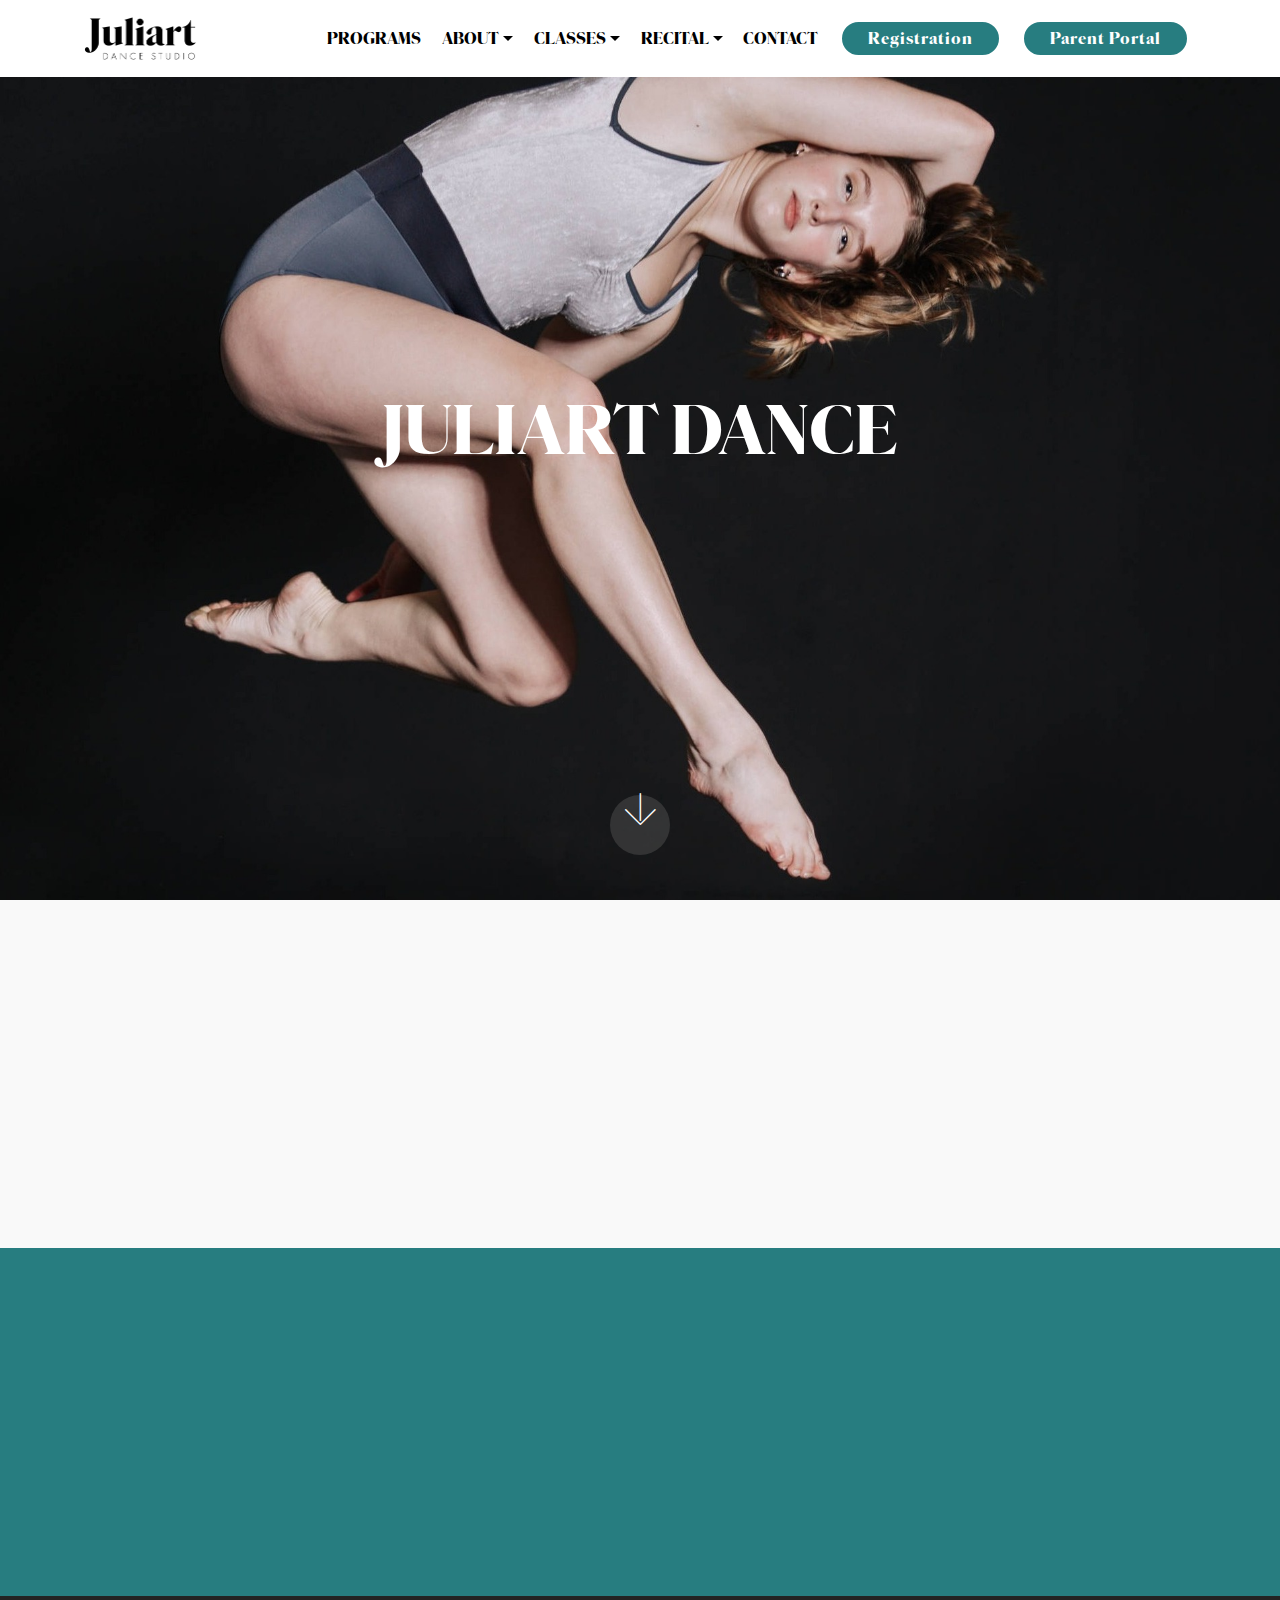
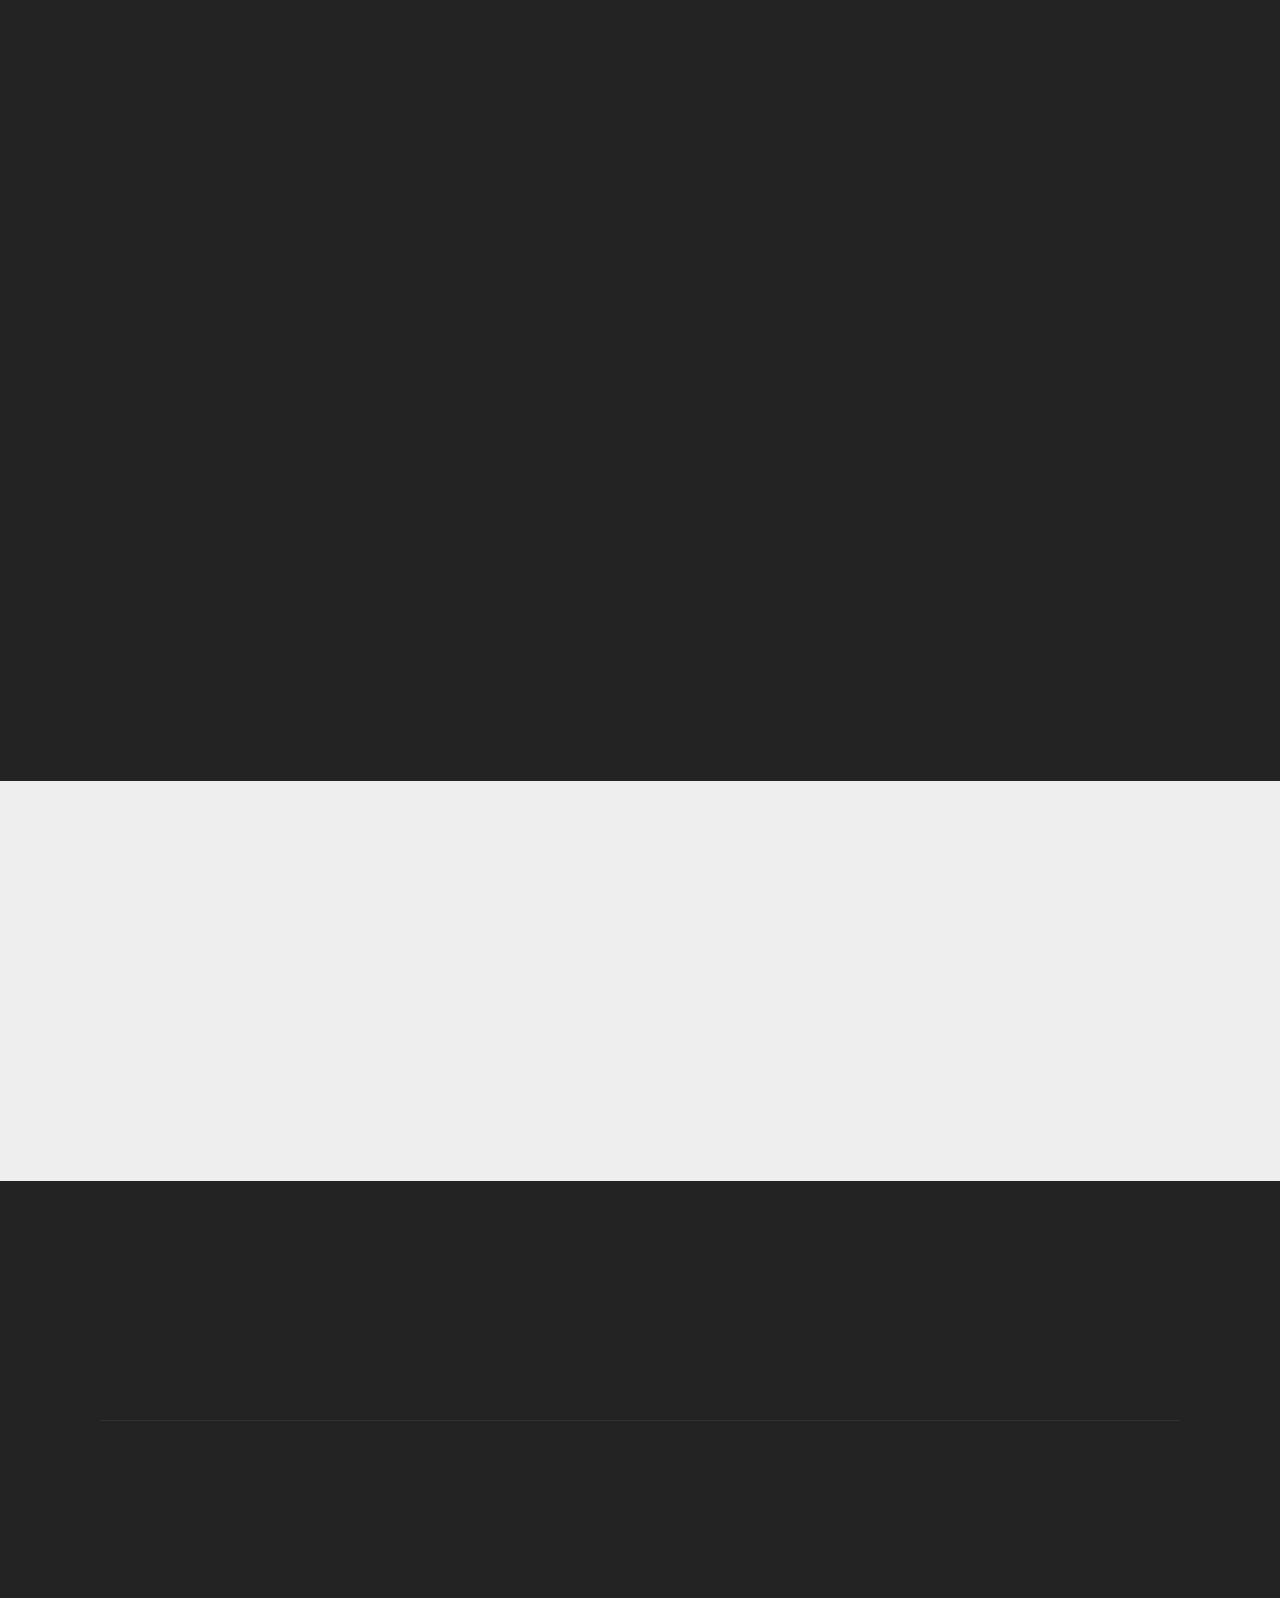
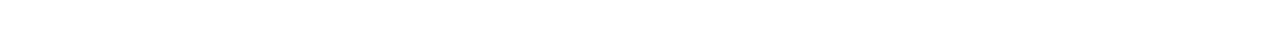
==== index.html @ 81446afc "create github pages" ====
<!DOCTYPE html>
<html  >
<head>
  <!-- Site made with Mobirise Website Builder v5.3.10, https://mobirise.com -->
  <meta charset="UTF-8">
  <meta http-equiv="X-UA-Compatible" content="IE=edge">
  <meta name="generator" content="Mobirise v5.3.10, mobirise.com">
  <meta name="viewport" content="width=device-width, initial-scale=1, minimum-scale=1">
  <link rel="shortcut icon" href="assets/images/juliart-1-243x122.png" type="image/x-icon">
  <meta name="description" content="Welcome to the home of Juliart Dance Studio">
  
  
  <title>Juliart Dance</title>
  <link rel="stylesheet" href="assets/web/assets/mobirise-icons/mobirise-icons.css">
  <link rel="stylesheet" href="assets/bootstrap/css/bootstrap.min.css">
  <link rel="stylesheet" href="assets/bootstrap/css/bootstrap-grid.min.css">
  <link rel="stylesheet" href="assets/bootstrap/css/bootstrap-reboot.min.css">
  <link rel="stylesheet" href="assets/tether/tether.min.css">
  <link rel="stylesheet" href="assets/animatecss/animate.min.css">
  <link rel="stylesheet" href="assets/dropdown/css/style.css">
  <link rel="stylesheet" href="assets/socicon/css/styles.css">
  <link rel="stylesheet" href="assets/theme/css/style.css">
  <link href="assets/fonts/style.css" rel="stylesheet">
  <link rel="preload" as="style" href="assets/mobirise/css/mbr-additional.css"><link rel="stylesheet" href="assets/mobirise/css/mbr-additional.css" type="text/css">
  
  
  
  
</head>
<body>

<!-- Analytics -->
<!-- Global site tag (gtag.js) - Google Analytics -->
<script async src="https://www.googletagmanager.com/gtag/js?id=UA-41006409-1"></script>
<script>
  window.dataLayer = window.dataLayer || [];
  function gtag(){dataLayer.push(arguments);}
  gtag('js', new Date());

  gtag('config', 'UA-41006409-1');
</script>
<!-- /Analytics -->


  
  <section class="menu cid-r6ySSkqwEN" once="menu" id="menu2-0">

    

    <nav class="navbar navbar-expand beta-menu navbar-dropdown align-items-center navbar-fixed-top navbar-toggleable-sm">
        <button class="navbar-toggler navbar-toggler-right" type="button" data-toggle="collapse" data-target="#navbarSupportedContent" aria-controls="navbarSupportedContent" aria-expanded="false" aria-label="Toggle navigation">
            <div class="hamburger">
                <span></span>
                <span></span>
                <span></span>
                <span></span>
            </div>
        </button>
        <div class="menu-logo">
            <div class="navbar-brand">
                <span class="navbar-logo">
                    <a href="index.html">
                        <img src="assets/images/juliart-1-243x122.png" alt="Home" title="Juliart Dance Home Page" style="height: 3.8rem;">
                    </a>
                </span>
                
            </div>
        </div>
        <div class="collapse navbar-collapse" id="navbarSupportedContent">
            <ul class="navbar-nav nav-dropdown" data-app-modern-menu="true"><li class="nav-item"><a class="nav-link link text-black display-4" href="index.html#info3-o">
                        PROGRAMS</a></li><li class="nav-item dropdown">
                    <a class="nav-link link text-black dropdown-toggle display-4" href="#" data-toggle="dropdown-submenu" aria-expanded="false">
                        ABOUT</a><div class="dropdown-menu"><a class="text-black dropdown-item text-primary display-4" href="page6.html" aria-expanded="false">Faculty</a></div>
                </li><li class="nav-item dropdown"><a class="nav-link link text-black dropdown-toggle display-4" href="index.html#content4-n" data-toggle="dropdown-submenu" aria-expanded="false">
                        CLASSES</a><div class="dropdown-menu"><a class="text-black dropdown-item text-primary display-4" href="assets/files/2022-23-CLASSSCHEDULE10-final.pdf" target="_blank">CLASS SCHEDULE</a><a class="text-black dropdown-item display-4" href="JDSImportantDates.html" aria-expanded="false">IMPORTANT DATES</a><a class="text-black dropdown-item display-4" href="JDSStudioPolicies.html" aria-expanded="false">STUDIO POLICIES<br></a></div></li><li class="nav-item dropdown"><a class="nav-link link text-black text-primary dropdown-toggle display-4" href="#" aria-expanded="true" data-toggle="dropdown-submenu">
                        RECITAL</a><div class="dropdown-menu"><a class="text-black text-primary dropdown-item display-4" href="assets/files/2023-RecitalScheduleFlyer-PDF.pdf" aria-expanded="false" target="_blank">Recital Schedule 2023</a><a class="text-black text-primary dropdown-item display-4" href="assets/files/Dress-rehearsallineup2023PDF.pdf" aria-expanded="false" target="_blank">Dress Rehearsal Schedule 2023</a></div></li><li class="nav-item"><a class="nav-link link text-black text-primary display-4" href="index.html#footer1-z">
                        CONTACT</a></li></ul>
            <div class="navbar-buttons mbr-section-btn"><a class="btn btn-sm btn-primary display-4" href="https://dancestudio-pro.com/online/juliartdance" target="_blank">
                    
                    Registration</a> <a class="btn btn-sm btn-primary display-4" href="https://dancestudio-pro.com/online/juliartdance" target="_blank">Parent Portal</a></div>
        </div>
    </nav>
</section>

<section class="cid-r6ySWd4Puw mbr-fullscreen" id="header2-2">

    

    

    <div class="container align-center">
        <div class="row justify-content-md-center">
            <div class="mbr-white col-md-10">
                <h1 class="mbr-section-title mbr-bold pb-3 mbr-fonts-style display-7"></h1>
                <h3 class="mbr-section-subtitle align-center mbr-light pb-3 mbr-fonts-style display-1"><strong>JULIART DANCE</strong></h3>
                <p class="mbr-text pb-3 mbr-fonts-style display-5"></p>
                
            </div>
        </div>
    </div>
    <div class="mbr-arrow hidden-sm-down" aria-hidden="true">
        <a href="#next">
            <i class="mbri-down mbr-iconfont"></i>
        </a>
    </div>
</section>

<section class="mbr-section info1 cid-t2apbn0GXE" id="info1-47">

    

    
    <div class="container">
        <div class="row justify-content-center content-row">
            <div class="media-container-column title col-12 col-lg-7 col-md-6">
                <h3 class="mbr-section-subtitle align-left mbr-light pb-3 mbr-fonts-style display-7">Registration is now open for our Fall 22/23 class season! Classes run from September 2022 through June 2023. Join us for a fun year of classes, and dance in our Recital in June!&nbsp;</h3>
                <h2 class="align-left mbr-bold mbr-fonts-style display-2">FALL CLASSES 22/23<br></h2>
            </div>
            <div class="media-container-column col-12 col-lg-3 col-md-4">
                <div class="mbr-section-btn align-right py-4"><a class="btn btn-primary display-4" href="assets/files/2022-23-CLASSSCHEDULE.PDF" target="_blank">FALL SCHEDULE</a>  <a class="btn btn-primary display-4" href="https://dancestudio-pro.com/online/juliartdance" target="_blank">REGISTER NOW</a></div>
            </div>
        </div>
    </div>
</section>

<section class="mbr-section info3 cid-r6z3zXHLDe" id="info3-o">

    

    

    <div class="container">
        <div class="row justify-content-center">
            <div class="media-container-column title col-12 col-md-10">
                <h2 class="align-left mbr-bold mbr-white pb-3 mbr-fonts-style display-2">PROGRAMS</h2>
                <h3 class="mbr-section-subtitle align-left mbr-light mbr-white pb-3 mbr-fonts-style display-7">At Juliart we are proud to offer several different training programs to suit your dancer’s interest level and goals. Within all of our programs, we keep class sizes small in an effort to provide focused, individualized attention to each dancer.</h3>
                
                
            </div>
        </div>
    </div>
</section>

<section class="mbr-section info4 cid-r6z3AvnVTs" id="info4-q">

    

    
    <div class="container">
        <div class="justify-content-center row">
            <div class="media-container-column title col-12 col-md-10">
                <h2 class="align-right mbr-bold mbr-white pb-3 mbr-fonts-style display-2">RECREATIONAL DANCE</h2>
                
                <p class="mbr-text align-right mbr-white mbr-fonts-style display-7">
                    Our recreational classes are for every dancer at every level.  Whether you are interested in having your 3 year old try ballet for the first time or your 12 year old continue to study hip hop and lyrical we have classes to fit their needs.  We also offer adult classes if you are looking for a fun way to get fit.  All of our recreational classes perform in our annual recital in June and enjoy the excitement that dancing onstage brings.
                </p>
                
            </div>
        </div>
    </div>
</section>

<section class="mbr-section info4 cid-r6z5n5h2lE" id="info4-s">

    

    
    <div class="container">
        <div class="justify-content-center row">
            <div class="media-container-column title col-12 col-md-10">
                <h2 class="align-right mbr-bold mbr-white pb-3 mbr-fonts-style display-2">COMPANY DANCE</h2>
                
                <p class="mbr-text align-right mbr-white mbr-fonts-style display-7">
                    Juliart Company Dancers, our pre-professional dancers ranging in ages from 7 to 18, are chosen by audition. These dancers spend many hours per week at the studio, not only taking extra classes, but also following an intense rehearsal schedule. In addition to their time at the studio, these girls also get the opportunity to train with some of the nation’s top choreographers. These dedicated dancers compete locally February through May and train year round.
                </p>
                
            </div>
        </div>
    </div>
</section>

<section class="mbr-section content4 cid-r6z7pfBh8v" id="content4-w">

    

    <div class="container">
        <div class="media-container-row">
            <div class="title col-12 col-md-8">
                
                
                
            </div>
        </div>
    </div>
</section>

<section class="map1 cid-r6z7qTm6Al" id="map1-x">

     

    <div class="google-map"><iframe frameborder="0" style="border:0" src="https://www.google.com/maps/embed/v1/place?key=AIzaSyDk89J4FSunMF33ruMVWJaJht_Ro0kvoXs&amp;q=Juliart Dance Studio, 83 E. Long Lake Rd., Troy, MI 48085" allowfullscreen=""></iframe></div>
</section>

<section class="cid-r6z7Ej0DV9" id="footer1-z">

    

    

    <div class="container">
        <div class="media-container-row content text-white">
            <div class="col-12 col-md-3">
                <div class="media-wrap">
                    
                        <img src="assets/images/square-white-1-196x196.png" alt="Mobirise" title="">
                    
                </div>
            </div>
            <div class="col-12 col-md-3 mbr-fonts-style display-7">
                <h5 class="pb-3">
                    Address
                </h5>
                <p class="mbr-text">Juliart Dance Studio<br>83 E. Long Lake Rd.<br> Troy, MI 48085&nbsp;</p>
            </div>
            <div class="col-12 col-md-3 mbr-fonts-style display-7">
                <h5 class="pb-3">
                    Contact</h5>
                <p class="mbr-text">
                    Email: <a href="mailto:info@juliartdance.com" class="text-primary">info@juliartdance.com
</a>                    <br>Phone: <a href="tel:+1-248-828-7841" class="text-primary">+1-248-828-7841&nbsp;</a><br></p>
            </div>
            <div class="col-12 col-md-3 mbr-fonts-style display-7">
                <h5 class="pb-3">Office Hours&nbsp;</h5>
                <p class="mbr-text">Monday: 5:00pm - 8:00pm<br>Wednesday: 4:45pm - 7:45pm<br>Thursday: 5:00pm - 8:00pm<br>Saturday: 9:30am - 11:00am</p>
            </div>
        </div>
        <div class="footer-lower">
            <div class="media-container-row">
                <div class="col-sm-12">
                    <hr>
                </div>
            </div>
            <div class="media-container-row mbr-white">
                <div class="col-sm-6 copyright">
                    <p class="mbr-text mbr-fonts-style display-7">
                        © Copyright 2021 Juliart Dance Studio - All Rights Reserved
                    </p>
                </div>
                <div class="col-md-6">
                    <div class="social-list align-right">
                        <div class="soc-item">
                            <a href="mailto:info@juliartdance.com">
                                <span class="mbr-iconfont mbr-iconfont-social socicon-mail socicon"></span>
                            </a>
                        </div>
                        <div class="soc-item">
                            <a href="https://twitter.com/juliartdance" target="_blank">
                                <span class="mbr-iconfont mbr-iconfont-social socicon-twitter socicon"></span>
                            </a>
                        </div>
                        <div class="soc-item">
                            <a href="https://www.facebook.com/pages/Juliart-Dance/185606483306" target="_blank">
                                <span class="mbr-iconfont mbr-iconfont-social socicon-facebook socicon"></span>
                            </a>
                        </div>
                        <div class="soc-item">
                            <a href="http://instagram.com/juliartdance" target="_blank">
                                <span class="mbr-iconfont mbr-iconfont-social socicon-instagram socicon"></span>
                            </a>
                        </div>
                        
                        
                    </div>
                </div>
            </div>
        </div>
    </div>
</section><section style="background-color: #fff; font-family: -apple-system, BlinkMacSystemFont, 'Segoe UI', 'Roboto', 'Helvetica Neue', Arial, sans-serif; color:#aaa; font-size:12px; padding: 0; align-items: center; display: flex;"><a href="https://mobirise.site/k" style="flex: 1 1; height: 3rem; padding-left: 1rem;"></a><p style="flex: 0 0 auto; margin:0; padding-right:1rem;">How to design your own site - <a href="https://mobirise.site/x" style="color:#aaa;">Check this</a></p></section><script src="assets/web/assets/jquery/jquery.min.js"></script>  <script src="assets/popper/popper.min.js"></script>  <script src="assets/bootstrap/js/bootstrap.min.js"></script>  <script src="assets/tether/tether.min.js"></script>  <script src="assets/smoothscroll/smooth-scroll.js"></script>  <script src="assets/viewportchecker/jquery.viewportchecker.js"></script>  <script src="assets/dropdown/js/nav-dropdown.js"></script>  <script src="assets/dropdown/js/navbar-dropdown.js"></script>  <script src="assets/touchswipe/jquery.touch-swipe.min.js"></script>  <script src="assets/theme/js/script.js"></script>  
  
  
 <div id="scrollToTop" class="scrollToTop mbr-arrow-up"><a style="text-align: center;"><i class="mbr-arrow-up-icon mbr-arrow-up-icon-cm cm-icon cm-icon-smallarrow-up"></i></a></div>
    <input name="animation" type="hidden">
  </body>
</html>
---- assets/web/assets/mobirise-icons/mobirise-icons.css ----
@font-face {
  font-family: 'MobiriseIcons';
  src:  url('mobirise-icons.eot?spat4u');
  src:  url('mobirise-icons.eot?spat4u#iefix') format('embedded-opentype'),
    url('mobirise-icons.ttf?spat4u') format('truetype'),
    url('mobirise-icons.woff?spat4u') format('woff'),
    url('mobirise-icons.svg?spat4u#MobiriseIcons') format('svg');
  font-weight: normal;
  font-style: normal;
  font-display: swap;
}

[class^="mbri-"], [class*=" mbri-"] {
  /* use !important to prevent issues with browser extensions that change fonts */
  font-family: MobiriseIcons !important;
  speak: none;
  font-style: normal;
  font-weight: normal;
  font-variant: normal;
  text-transform: none;
  line-height: 1;

  /* Better Font Rendering =========== */
  -webkit-font-smoothing: antialiased;
  -moz-osx-font-smoothing: grayscale;
}

.mbri-add-submenu:before {
  content: "\e900";
}
.mbri-alert:before {
  content: "\e901";
}
.mbri-align-center:before {
  content: "\e902";
}
.mbri-align-justify:before {
  content: "\e903";
}
.mbri-align-left:before {
  content: "\e904";
}
.mbri-align-right:before {
  content: "\e905";
}
.mbri-android:before {
  content: "\e906";
}
.mbri-apple:before {
  content: "\e907";
}
.mbri-arrow-down:before {
  content: "\e908";
}
.mbri-arrow-next:before {
  content: "\e909";
}
.mbri-arrow-prev:before {
  content: "\e90a";
}
.mbri-arrow-up:before {
  content: "\e90b";
}
.mbri-bold:before {
  content: "\e90c";
}
.mbri-bookmark:before {
  content: "\e90d";
}
.mbri-bootstrap:before {
  content: "\e90e";
}
.mbri-briefcase:before {
  content: "\e90f";
}
.mbri-browse:before {
  content: "\e910";
}
.mbri-bulleted-list:before {
  content: "\e911";
}
.mbri-calendar:before {
  content: "\e912";
}
.mbri-camera:before {
  content: "\e913";
}
.mbri-cart-add:before {
  content: "\e914";
}
.mbri-cart-full:before {
  content: "\e915";
}
.mbri-cash:before {
  content: "\e916";
}
.mbri-change-style:before {
  content: "\e917";
}
.mbri-chat:before {
  content: "\e918";
}
.mbri-clock:before {
  content: "\e919";
}
.mbri-close:before {
  content: "\e91a";
}
.mbri-cloud:before {
  content: "\e91b";
}
.mbri-code:before {
  content: "\e91c";
}
.mbri-contact-form:before {
  content: "\e91d";
}
.mbri-credit-card:before {
  content: "\e91e";
}
.mbri-cursor-click:before {
  content: "\e91f";
}
.mbri-cust-feedback:before {
  content: "\e920";
}
.mbri-database:before {
  content: "\e921";
}
.mbri-delivery:before {
  content: "\e922";
}
.mbri-desktop:before {
  content: "\e923";
}
.mbri-devices:before {
  content: "\e924";
}
.mbri-down:before {
  content: "\e925";
}
.mbri-download:before {
  content: "\e989";
}
.mbri-drag-n-drop:before {
  content: "\e927";
}
.mbri-drag-n-drop2:before {
  content: "\e928";
}
.mbri-edit:before {
  content: "\e929";
}
.mbri-edit2:before {
  content: "\e92a";
}
.mbri-error:before {
  content: "\e92b";
}
.mbri-extension:before {
  content: "\e92c";
}
.mbri-features:before {
  content: "\e92d";
}
.mbri-file:before {
  content: "\e92e";
}
.mbri-flag:before {
  content: "\e92f";
}
.mbri-folder:before {
  content: "\e930";
}
.mbri-gift:before {
  content: "\e931";
}
.mbri-github:before {
  content: "\e932";
}
.mbri-globe:before {
  content: "\e933";
}
.mbri-globe-2:before {
  content: "\e934";
}
.mbri-growing-chart:before {
  content: "\e935";
}
.mbri-hearth:before {
  content: "\e936";
}
.mbri-help:before {
  content: "\e937";
}
.mbri-home:before {
  content: "\e938";
}
.mbri-hot-cup:before {
  content: "\e939";
}
.mbri-idea:before {
  content: "\e93a";
}
.mbri-image-gallery:before {
  content: "\e93b";
}
.mbri-image-slider:before {
  content: "\e93c";
}
.mbri-info:before {
  content: "\e93d";
}
.mbri-italic:before {
  content: "\e93e";
}
.mbri-key:before {
  content: "\e93f";
}
.mbri-laptop:before {
  content: "\e940";
}
.mbri-layers:before {
  content: "\e941";
}
.mbri-left-right:before {
  content: "\e942";
}
.mbri-left:before {
  content: "\e943";
}
.mbri-letter:before {
  content: "\e944";
}
.mbri-like:before {
  content: "\e945";
}
.mbri-link:before {
  content: "\e946";
}
.mbri-lock:before {
  content: "\e947";
}
.mbri-login:before {
  content: "\e948";
}
.mbri-logout:before {
  content: "\e949";
}
.mbri-magic-stick:before {
  content: "\e94a";
}
.mbri-map-pin:before {
  content: "\e94b";
}
.mbri-menu:before {
  content: "\e94c";
}
.mbri-mobile:before {
  content: "\e94d";
}
.mbri-mobile2:before {
  content: "\e94e";
}
.mbri-mobirise:before {
  content: "\e94f";
}
.mbri-more-horizontal:before {
  content: "\e950";
}
.mbri-more-vertical:before {
  content: "\e951";
}
.mbri-music:before {
  content: "\e952";
}
.mbri-new-file:before {
  content: "\e953";
}
.mbri-numbered-list:before {
  content: "\e954";
}
.mbri-opened-folder:before {
  content: "\e955";
}
.mbri-pages:before {
  content: "\e956";
}
.mbri-paper-plane:before {
  content: "\e957";
}
.mbri-paperclip:before {
  content: "\e958";
}
.mbri-photo:before {
  content: "\e959";
}
.mbri-photos:before {
  content: "\e95a";
}
.mbri-pin:before {
  content: "\e95b";
}
.mbri-play:before {
  content: "\e95c";
}
.mbri-plus:before {
  content: "\e95d";
}
.mbri-preview:before {
  content: "\e95e";
}
.mbri-print:before {
  content: "\e95f";
}
.mbri-protect:before {
  content: "\e960";
}
.mbri-question:before {
  content: "\e961";
}
.mbri-quote-left:before {
  content: "\e962";
}
.mbri-quote-right:before {
  content: "\e963";
}
.mbri-refresh:before {
  content: "\e964";
}
.mbri-responsive:before {
  content: "\e965";
}
.mbri-right:before {
  content: "\e966";
}
.mbri-rocket:before {
  content: "\e967";
}
.mbri-sad-face:before {
  content: "\e968";
}
.mbri-sale:before {
  content: "\e969";
}
.mbri-save:before {
  content: "\e96a";
}
.mbri-search:before {
  content: "\e96b";
}
.mbri-setting:before {
  content: "\e96c";
}
.mbri-setting2:before {
  content: "\e96d";
}
.mbri-setting3:before {
  content: "\e96e";
}
.mbri-share:before {
  content: "\e96f";
}
.mbri-shopping-bag:before {
  content: "\e970";
}
.mbri-shopping-basket:before {
  content: "\e971";
}
.mbri-shopping-cart:before {
  content: "\e972";
}
.mbri-sites:before {
  content: "\e973";
}
.mbri-smile-face:before {
  content: "\e974";
}
.mbri-speed:before {
  content: "\e975";
}
.mbri-star:before {
  content: "\e976";
}
.mbri-success:before {
  content: "\e977";
}
.mbri-sun:before {
  content: "\e978";
}
.mbri-sun2:before {
  content: "\e979";
}
.mbri-tablet:before {
  content: "\e97a";
}
.mbri-tablet-vertical:before {
  content: "\e97b";
}
.mbri-target:before {
  content: "\e97c";
}
.mbri-timer:before {
  content: "\e97d";
}
.mbri-to-ftp:before {
  content: "\e97e";
}
.mbri-to-local-drive:before {
  content: "\e97f";
}
.mbri-touch-swipe:before {
  content: "\e980";
}
.mbri-touch:before {
  content: "\e981";
}
.mbri-trash:before {
  content: "\e982";
}
.mbri-underline:before {
  content: "\e983";
}
.mbri-unlink:before {
  content: "\e984";
}
.mbri-unlock:before {
  content: "\e985";
}
.mbri-up-down:before {
  content: "\e986";
}
.mbri-up:before {
  content: "\e987";
}
.mbri-update:before {
  content: "\e988";
}
.mbri-upload:before {
 content: "\e926"; 
}
.mbri-user:before {
  content: "\e98a";
}
.mbri-user2:before {
  content: "\e98b";
}
.mbri-users:before {
  content: "\e98c";
}
.mbri-video:before {
  content: "\e98d";
}
.mbri-video-play:before {
  content: "\e98e";
}
.mbri-watch:before {
  content: "\e98f";
}
.mbri-website-theme:before {
  content: "\e990";
}
.mbri-wifi:before {
  content: "\e991";
}
.mbri-windows:before {
  content: "\e992";
}
.mbri-zoom-out:before {
  content: "\e993";
}
.mbri-redo:before {
  content: "\e994";
}
.mbri-undo:before {
  content: "\e995";
}
---- assets/dropdown/css/style.css ----
.navbar-dropdown {
  left: 0;
  padding: 0;
  position: absolute;
  right: 0;
  top: 0;
  transition: all 0.45s ease;
  z-index: 1030;
  background: #282828; }
  .navbar-dropdown .navbar-logo {
    margin-right: 0.8rem;
    transition: margin 0.3s ease-in-out;
    vertical-align: middle; }
    .navbar-dropdown .navbar-logo img {
      height: 3.125rem;
      transition: all 0.3s ease-in-out; }
    .navbar-dropdown .navbar-logo.mbr-iconfont {
      font-size: 3.125rem;
      line-height: 3.125rem; }
  .navbar-dropdown .navbar-caption {
    font-weight: 700;
    white-space: normal;
    vertical-align: -4px;
    line-height: 3.125rem !important; }
    .navbar-dropdown .navbar-caption, .navbar-dropdown .navbar-caption:hover {
      color: inherit;
      text-decoration: none; }
  .navbar-dropdown .mbr-iconfont + .navbar-caption {
    vertical-align: -1px; }
  .navbar-dropdown.navbar-fixed-top {
    position: fixed; }
  .navbar-dropdown .navbar-brand span {
    vertical-align: -4px; }
  .navbar-dropdown.bg-color.transparent {
    background: none; }
  .navbar-dropdown.navbar-short .navbar-brand {
    padding: 0.625rem 0; }
    .navbar-dropdown.navbar-short .navbar-brand span {
      vertical-align: -1px; }
  .navbar-dropdown.navbar-short .navbar-caption {
    line-height: 2.375rem !important;
    vertical-align: -2px; }
  .navbar-dropdown.navbar-short .navbar-logo {
    margin-right: 0.5rem; }
    .navbar-dropdown.navbar-short .navbar-logo img {
      height: 2.375rem; }
    .navbar-dropdown.navbar-short .navbar-logo.mbr-iconfont {
      font-size: 2.375rem;
      line-height: 2.375rem; }
  .navbar-dropdown.navbar-short .mbr-table-cell {
    height: 3.625rem; }
  .navbar-dropdown .navbar-close {
    left: 0.6875rem;
    position: fixed;
    top: 0.75rem;
    z-index: 1000; }
  .navbar-dropdown .hamburger-icon {
    content: "";
    display: inline-block;
    vertical-align: middle;
    width: 16px;
    -webkit-box-shadow: 0 -6px 0 1px #282828,0 0 0 1px #282828,0 6px 0 1px #282828;
    -moz-box-shadow: 0 -6px 0 1px #282828,0 0 0 1px #282828,0 6px 0 1px #282828;
    box-shadow: 0 -6px 0 1px #282828,0 0 0 1px #282828,0 6px 0 1px #282828; }

.dropdown-menu .dropdown-toggle[data-toggle="dropdown-submenu"]::after {
  border-bottom: 0.35em solid transparent;
  border-left: 0.35em solid;
  border-right: 0;
  border-top: 0.35em solid transparent;
  margin-left: 0.3rem; }

.dropdown-menu .dropdown-item:focus {
  outline: 0; }

.nav-dropdown {
  font-size: 0.75rem;
  font-weight: 500;
  height: auto !important; }
  .nav-dropdown .nav-btn {
    padding-left: 1rem; }
  .nav-dropdown .link {
    margin: .667em 1.667em;
    font-weight: 500;
    padding: 0;
    transition: color .2s ease-in-out; }
    .nav-dropdown .link.dropdown-toggle {
      margin-right: 2.583em; }
      .nav-dropdown .link.dropdown-toggle::after {
        margin-left: .25rem;
        border-top: 0.35em solid;
        border-right: 0.35em solid transparent;
        border-left: 0.35em solid transparent;
        border-bottom: 0; }
      .nav-dropdown .link.dropdown-toggle[aria-expanded="true"] {
        margin: 0;
        padding: 0.667em 3.263em  0.667em 1.667em; }
  .nav-dropdown .link::after,
  .nav-dropdown .dropdown-item::after {
    color: inherit; }
  .nav-dropdown .btn {
    font-size: 0.75rem;
    font-weight: 700;
    letter-spacing: 0;
    margin-bottom: 0;
    padding-left: 1.25rem;
    padding-right: 1.25rem; }
  .nav-dropdown .dropdown-menu {
    border-radius: 0;
    border: 0;
    left: 0;
    margin: 0;
    padding-bottom: 1.25rem;
    padding-top: 1.25rem;
    position: relative; }
  .nav-dropdown .dropdown-submenu {
    margin-left: 0.125rem;
    top: 0; }
  .nav-dropdown .dropdown-item {
    font-weight: 500;
    line-height: 2;
    padding: 0.3846em 4.615em 0.3846em 1.5385em;
    position: relative;
    transition: color .2s ease-in-out, background-color .2s ease-in-out; }
    .nav-dropdown .dropdown-item::after {
      margin-top: -0.3077em;
      position: absolute;
      right: 1.1538em;
      top: 50%; }
    .nav-dropdown .dropdown-item:focus, .nav-dropdown .dropdown-item:hover {
      background: none; }

@media (max-width: 767px) {
  .nav-dropdown.navbar-toggleable-sm {
    bottom: 0;
    display: none;
    left: 0;
    overflow-x: hidden;
    position: fixed;
    top: 0;
    transform: translateX(-100%);
    -ms-transform: translateX(-100%);
    -webkit-transform: translateX(-100%);
    width: 18.75rem;
    z-index: 999; } }
.nav-dropdown.navbar-toggleable-xl {
  bottom: 0;
  display: none;
  left: 0;
  overflow-x: hidden;
  position: fixed;
  top: 0;
  transform: translateX(-100%);
  -ms-transform: translateX(-100%);
  -webkit-transform: translateX(-100%);
  width: 18.75rem;
  z-index: 999; }

.nav-dropdown-sm {
  display: block !important;
  overflow-x: hidden;
  overflow: auto;
  padding-top: 3.875rem; }
  .nav-dropdown-sm::after {
    content: "";
    display: block;
    height: 3rem;
    width: 100%; }
  .nav-dropdown-sm.collapse.in ~ .navbar-close {
    display: block !important; }
  .nav-dropdown-sm.collapsing, .nav-dropdown-sm.collapse.in {
    transform: translateX(0);
    -ms-transform: translateX(0);
    -webkit-transform: translateX(0);
    transition: all 0.25s ease-out;
    -webkit-transition: all 0.25s ease-out;
    background: #282828; }
  .nav-dropdown-sm.collapsing[aria-expanded="false"] {
    transform: translateX(-100%);
    -ms-transform: translateX(-100%);
    -webkit-transform: translateX(-100%); }
  .nav-dropdown-sm .nav-item {
    display: block;
    margin-left: 0 !important;
    padding-left: 0; }
  .nav-dropdown-sm .link,
  .nav-dropdown-sm .dropdown-item {
    border-top: 1px dotted rgba(255, 255, 255, 0.1);
    font-size: 0.8125rem;
    line-height: 1.6;
    margin: 0 !important;
    padding: 0.875rem 2.4rem 0.875rem 1.5625rem !important;
    position: relative;
    white-space: normal; }
    .nav-dropdown-sm .link:focus, .nav-dropdown-sm .link:hover,
    .nav-dropdown-sm .dropdown-item:focus,
    .nav-dropdown-sm .dropdown-item:hover {
      background: rgba(0, 0, 0, 0.2) !important;
      color: #c0a375; }
  .nav-dropdown-sm .nav-btn {
    position: relative;
    padding: 1.5625rem 1.5625rem 0 1.5625rem; }
    .nav-dropdown-sm .nav-btn::before {
      border-top: 1px dotted rgba(255, 255, 255, 0.1);
      content: "";
      left: 0;
      position: absolute;
      top: 0;
      width: 100%; }
    .nav-dropdown-sm .nav-btn + .nav-btn {
      padding-top: 0.625rem; }
      .nav-dropdown-sm .nav-btn + .nav-btn::before {
        display: none; }
  .nav-dropdown-sm .btn {
    padding: 0.625rem 0; }
  .nav-dropdown-sm .dropdown-toggle[data-toggle="dropdown-submenu"]::after {
    margin-left: .25rem;
    border-top: 0.35em solid;
    border-right: 0.35em solid transparent;
    border-left: 0.35em solid transparent;
    border-bottom: 0; }
  .nav-dropdown-sm .dropdown-toggle[data-toggle="dropdown-submenu"][aria-expanded="true"]::after {
    border-top: 0;
    border-right: 0.35em solid transparent;
    border-left: 0.35em solid transparent;
    border-bottom: 0.35em solid; }
  .nav-dropdown-sm .dropdown-menu {
    margin: 0;
    padding: 0;
    position: relative;
    top: 0;
    left: 0;
    width: 100%;
    border: 0;
    float: none;
    border-radius: 0;
    background: none; }
  .nav-dropdown-sm .dropdown-submenu {
    left: 100%;
    margin-left: 0.125rem;
    margin-top: -1.25rem;
    top: 0; }

.navbar-toggleable-sm .nav-dropdown .dropdown-menu {
  position: absolute; }

.navbar-toggleable-sm .nav-dropdown .dropdown-submenu {
  left: 100%;
  margin-left: 0.125rem;
  margin-top: -1.25rem;
  top: 0; }

.navbar-toggleable-sm.opened .nav-dropdown .dropdown-menu {
  position: relative; }

.navbar-toggleable-sm.opened .nav-dropdown .dropdown-submenu {
  left: 0;
  margin-left: 00rem;
  margin-top: 0rem;
  top: 0; }

.is-builder .nav-dropdown.collapsing {
  transition: none !important; }

/*# sourceMappingURL=style.css.map */
---- assets/socicon/css/styles.css ----
@charset "UTF-8";

@font-face {
  font-family: 'Socicon';
  src:  url('../fonts/socicon.eot');
  src:  url('../fonts/socicon.eot?#iefix') format('embedded-opentype'),
    url('../fonts/socicon.woff2') format('woff2'),
    url('../fonts/socicon.ttf') format('truetype'),
    url('../fonts/socicon.woff') format('woff'),
    url('../fonts/socicon.svg#socicon') format('svg');
  font-weight: normal;
  font-style: normal;
}

[data-icon]:before {
  font-family: "socicon" !important;
  content: attr(data-icon);
  font-style: normal !important;
  font-weight: normal !important;
  font-variant: normal !important;
  text-transform: none !important;
  speak: none;
  line-height: 1;
  -webkit-font-smoothing: antialiased;
  -moz-osx-font-smoothing: grayscale;
}

[class^="socicon-"], [class*=" socicon-"] {
  /* use !important to prevent issues with browser extensions that change fonts */
  font-family: 'Socicon' !important;
  speak: none;
  font-style: normal;
  font-weight: normal;
  font-variant: normal;
  text-transform: none;
  line-height: 1;

  /* Better Font Rendering =========== */
  -webkit-font-smoothing: antialiased;
  -moz-osx-font-smoothing: grayscale;
}

.socicon-eitaa:before {
  content: "\e97c";
}
.socicon-soroush:before {
  content: "\e97d";
}
.socicon-bale:before {
  content: "\e97e";
}
.socicon-zazzle:before {
  content: "\e97b";
}
.socicon-society6:before {
  content: "\e97a";
}
.socicon-redbubble:before {
  content: "\e979";
}
.socicon-avvo:before {
  content: "\e978";
}
.socicon-stitcher:before {
  content: "\e977";
}
.socicon-googlehangouts:before {
  content: "\e974";
}
.socicon-dlive:before {
  content: "\e975";
}
.socicon-vsco:before {
  content: "\e976";
}
.socicon-flipboard:before {
  content: "\e973";
}
.socicon-ubuntu:before {
  content: "\e958";
}
.socicon-artstation:before {
  content: "\e959";
}
.socicon-invision:before {
  content: "\e95a";
}
.socicon-torial:before {
  content: "\e95b";
}
.socicon-collectorz:before {
  content: "\e95c";
}
.socicon-seenthis:before {
  content: "\e95d";
}
.socicon-googleplaymusic:before {
  content: "\e95e";
}
.socicon-debian:before {
  content: "\e95f";
}
.socicon-filmfreeway:before {
  content: "\e960";
}
.socicon-gnome:before {
  content: "\e961";
}
.socicon-itchio:before {
  content: "\e962";
}
.socicon-jamendo:before {
  content: "\e963";
}
.socicon-mix:before {
  content: "\e964";
}
.socicon-sharepoint:before {
  content: "\e965";
}
.socicon-tinder:before {
  content: "\e966";
}
.socicon-windguru:before {
  content: "\e967";
}
.socicon-cdbaby:before {
  content: "\e968";
}
.socicon-elementaryos:before {
  content: "\e969";
}
.socicon-stage32:before {
  content: "\e96a";
}
.socicon-tiktok:before {
  content: "\e96b";
}
.socicon-gitter:before {
  content: "\e96c";
}
.socicon-letterboxd:before {
  content: "\e96d";
}
.socicon-threema:before {
  content: "\e96e";
}
.socicon-splice:before {
  content: "\e96f";
}
.socicon-metapop:before {
  content: "\e970";
}
.socicon-naver:before {
  content: "\e971";
}
.socicon-remote:before {
  content: "\e972";
}
.socicon-internet:before {
  content: "\e957";
}
.socicon-moddb:before {
  content: "\e94b";
}
.socicon-indiedb:before {
  content: "\e94c";
}
.socicon-traxsource:before {
  content: "\e94d";
}
.socicon-gamefor:before {
  content: "\e94e";
}
.socicon-pixiv:before {
  content: "\e94f";
}
.socicon-myanimelist:before {
  content: "\e950";
}
.socicon-blackberry:before {
  content: "\e951";
}
.socicon-wickr:before {
  content: "\e952";
}
.socicon-spip:before {
  content: "\e953";
}
.socicon-napster:before {
  content: "\e954";
}
.socicon-beatport:before {
  content: "\e955";
}
.socicon-hackerone:before {
  content: "\e956";
}
.socicon-hackernews:before {
  content: "\e946";
}
.socicon-smashwords:before {
  content: "\e947";
}
.socicon-kobo:before {
  content: "\e948";
}
.socicon-bookbub:before {
  content: "\e949";
}
.socicon-mailru:before {
  content: "\e94a";
}
.socicon-gitlab:before {
  content: "\e945";
}
.socicon-instructables:before {
  content: "\e944";
}
.socicon-portfolio:before {
  content: "\e943";
}
.socicon-codered:before {
  content: "\e940";
}
.socicon-origin:before {
  content: "\e941";
}
.socicon-nextdoor:before {
  content: "\e942";
}
.socicon-udemy:before {
  content: "\e93f";
}
.socicon-livemaster:before {
  content: "\e93e";
}
.socicon-crunchbase:before {
  content: "\e93b";
}
.socicon-homefy:before {
  content: "\e93c";
}
.socicon-calendly:before {
  content: "\e93d";
}
.socicon-realtor:before {
  content: "\e90f";
}
.socicon-tidal:before {
  content: "\e910";
}
.socicon-qobuz:before {
  content: "\e911";
}
.socicon-natgeo:before {
  content: "\e912";
}
.socicon-mastodon:before {
  content: "\e913";
}
.socicon-unsplash:before {
  content: "\e914";
}
.socicon-homeadvisor:before {
  content: "\e915";
}
.socicon-angieslist:before {
  content: "\e916";
}
.socicon-codepen:before {
  content: "\e917";
}
.socicon-slack:before {
  content: "\e918";
}
.socicon-openaigym:before {
  content: "\e919";
}
.socicon-logmein:before {
  content: "\e91a";
}
.socicon-fiverr:before {
  content: "\e91b";
}
.socicon-gotomeeting:before {
  content: "\e91c";
}
.socicon-aliexpress:before {
  content: "\e91d";
}
.socicon-guru:before {
  content: "\e91e";
}
.socicon-appstore:before {
  content: "\e91f";
}
.socicon-homes:before {
  content: "\e920";
}
.socicon-zoom:before {
  content: "\e921";
}
.socicon-alibaba:before {
  content: "\e922";
}
.socicon-craigslist:before {
  content: "\e923";
}
.socicon-wix:before {
  content: "\e924";
}
.socicon-redfin:before {
  content: "\e925";
}
.socicon-googlecalendar:before {
  content: "\e926";
}
.socicon-shopify:before {
  content: "\e927";
}
.socicon-freelancer:before {
  content: "\e928";
}
.socicon-seedrs:before {
  content: "\e929";
}
.socicon-bing:before {
  content: "\e92a";
}
.socicon-doodle:before {
  content: "\e92b";
}
.socicon-bonanza:before {
  content: "\e92c";
}
.socicon-squarespace:before {
  content: "\e92d";
}
.socicon-toptal:before {
  content: "\e92e";
}
.socicon-gust:before {
  content: "\e92f";
}
.socicon-ask:before {
  content: "\e930";
}
.socicon-trulia:before {
  content: "\e931";
}
.socicon-loomly:before {
  content: "\e932";
}
.socicon-ghost:before {
  content: "\e933";
}
.socicon-upwork:before {
  content: "\e934";
}
.socicon-fundable:before {
  content: "\e935";
}
.socicon-booking:before {
  content: "\e936";
}
.socicon-googlemaps:before {
  content: "\e937";
}
.socicon-zillow:before {
  content: "\e938";
}
.socicon-niconico:before {
  content: "\e939";
}
.socicon-toneden:before {
  content: "\e93a";
}
.socicon-augment:before {
  content: "\e908";
}
.socicon-bitbucket:before {
  content: "\e909";
}
.socicon-fyuse:before {
  content: "\e90a";
}
.socicon-yt-gaming:before {
  content: "\e90b";
}
.socicon-sketchfab:before {
  content: "\e90c";
}
.socicon-mobcrush:before {
  content: "\e90d";
}
.socicon-microsoft:before {
  content: "\e90e";
}
.socicon-pandora:before {
  content: "\e907";
}
.socicon-messenger:before {
  content: "\e906";
}
.socicon-gamewisp:before {
  content: "\e905";
}
.socicon-bloglovin:before {
  content: "\e904";
}
.socicon-tunein:before {
  content: "\e903";
}
.socicon-gamejolt:before {
  content: "\e901";
}
.socicon-trello:before {
  content: "\e902";
}
.socicon-spreadshirt:before {
  content: "\e900";
}
.socicon-500px:before {
  content: "\e000";
}
.socicon-8tracks:before {
  content: "\e001";
}
.socicon-airbnb:before {
  content: "\e002";
}
.socicon-alliance:before {
  content: "\e003";
}
.socicon-amazon:before {
  content: "\e004";
}
.socicon-amplement:before {
  content: "\e005";
}
.socicon-android:before {
  content: "\e006";
}
.socicon-angellist:before {
  content: "\e007";
}
.socicon-apple:before {
  content: "\e008";
}
.socicon-appnet:before {
  content: "\e009";
}
.socicon-baidu:before {
  content: "\e00a";
}
.socicon-bandcamp:before {
  content: "\e00b";
}
.socicon-battlenet:before {
  content: "\e00c";
}
.socicon-mixer:before {
  content: "\e00d";
}
.socicon-bebee:before {
  content: "\e00e";
}
.socicon-bebo:before {
  content: "\e00f";
}
.socicon-behance:before {
  content: "\e010";
}
.socicon-blizzard:before {
  content: "\e011";
}
.socicon-blogger:before {
  content: "\e012";
}
.socicon-buffer:before {
  content: "\e013";
}
.socicon-chrome:before {
  content: "\e014";
}
.socicon-coderwall:before {
  content: "\e015";
}
.socicon-curse:before {
  content: "\e016";
}
.socicon-dailymotion:before {
  content: "\e017";
}
.socicon-deezer:before {
  content: "\e018";
}
.socicon-delicious:before {
  content: "\e019";
}
.socicon-deviantart:before {
  content: "\e01a";
}
.socicon-diablo:before {
  content: "\e01b";
}
.socicon-digg:before {
  content: "\e01c";
}
.socicon-discord:before {
  content: "\e01d";
}
.socicon-disqus:before {
  content: "\e01e";
}
.socicon-douban:before {
  content: "\e01f";
}
.socicon-draugiem:before {
  content: "\e020";
}
.socicon-dribbble:before {
  content: "\e021";
}
.socicon-drupal:before {
  content: "\e022";
}
.socicon-ebay:before {
  content: "\e023";
}
.socicon-ello:before {
  content: "\e024";
}
.socicon-endomodo:before {
  content: "\e025";
}
.socicon-envato:before {
  content: "\e026";
}
.socicon-etsy:before {
  content: "\e027";
}
.socicon-facebook:before {
  content: "\e028";
}
.socicon-feedburner:before {
  content: "\e029";
}
.socicon-filmweb:before {
  content: "\e02a";
}
.socicon-firefox:before {
  content: "\e02b";
}
.socicon-flattr:before {
  content: "\e02c";
}
.socicon-flickr:before {
  content: "\e02d";
}
.socicon-formulr:before {
  content: "\e02e";
}
.socicon-forrst:before {
  content: "\e02f";
}
.socicon-foursquare:before {
  content: "\e030";
}
.socicon-friendfeed:before {
  content: "\e031";
}
.socicon-github:before {
  content: "\e032";
}
.socicon-goodreads:before {
  content: "\e033";
}
.socicon-google:before {
  content: "\e034";
}
.socicon-googlescholar:before {
  content: "\e035";
}
.socicon-googlegroups:before {
  content: "\e036";
}
.socicon-googlephotos:before {
  content: "\e037";
}
.socicon-googleplus:before {
  content: "\e038";
}
.socicon-grooveshark:before {
  content: "\e039";
}
.socicon-hackerrank:before {
  content: "\e03a";
}
.socicon-hearthstone:before {
  content: "\e03b";
}
.socicon-hellocoton:before {
  content: "\e03c";
}
.socicon-heroes:before {
  content: "\e03d";
}
.socicon-smashcast:before {
  content: "\e03e";
}
.socicon-horde:before {
  content: "\e03f";
}
.socicon-houzz:before {
  content: "\e040";
}
.socicon-icq:before {
  content: "\e041";
}
.socicon-identica:before {
  content: "\e042";
}
.socicon-imdb:before {
  content: "\e043";
}
.socicon-instagram:before {
  content: "\e044";
}
.socicon-issuu:before {
  content: "\e045";
}
.socicon-istock:before {
  content: "\e046";
}
.socicon-itunes:before {
  content: "\e047";
}
.socicon-keybase:before {
  content: "\e048";
}
.socicon-lanyrd:before {
  content: "\e049";
}
.socicon-lastfm:before {
  content: "\e04a";
}
.socicon-line:before {
  content: "\e04b";
}
.socicon-linkedin:before {
  content: "\e04c";
}
.socicon-livejournal:before {
  content: "\e04d";
}
.socicon-lyft:before {
  content: "\e04e";
}
.socicon-macos:before {
  content: "\e04f";
}
.socicon-mail:before {
  content: "\e050";
}
.socicon-medium:before {
  content: "\e051";
}
.socicon-meetup:before {
  content: "\e052";
}
.socicon-mixcloud:before {
  content: "\e053";
}
.socicon-modelmayhem:before {
  content: "\e054";
}
.socicon-mumble:before {
  content: "\e055";
}
.socicon-myspace:before {
  content: "\e056";
}
.socicon-newsvine:before {
  content: "\e057";
}
.socicon-nintendo:before {
  content: "\e058";
}
.socicon-npm:before {
  content: "\e059";
}
.socicon-odnoklassniki:before {
  content: "\e05a";
}
.socicon-openid:before {
  content: "\e05b";
}
.socicon-opera:before {
  content: "\e05c";
}
.socicon-outlook:before {
  content: "\e05d";
}
.socicon-overwatch:before {
  content: "\e05e";
}
.socicon-patreon:before {
  content: "\e05f";
}
.socicon-paypal:before {
  content: "\e060";
}
.socicon-periscope:before {
  content: "\e061";
}
.socicon-persona:before {
  content: "\e062";
}
.socicon-pinterest:before {
  content: "\e063";
}
.socicon-play:before {
  content: "\e064";
}
.socicon-player:before {
  content: "\e065";
}
.socicon-playstation:before {
  content: "\e066";
}
.socicon-pocket:before {
  content: "\e067";
}
.socicon-qq:before {
  content: "\e068";
}
.socicon-quora:before {
  content: "\e069";
}
.socicon-raidcall:before {
  content: "\e06a";
}
.socicon-ravelry:before {
  content: "\e06b";
}
.socicon-reddit:before {
  content: "\e06c";
}
.socicon-renren:before {
  content: "\e06d";
}
.socicon-researchgate:before {
  content: "\e06e";
}
.socicon-residentadvisor:before {
  content: "\e06f";
}
.socicon-reverbnation:before {
  content: "\e070";
}
.socicon-rss:before {
  content: "\e071";
}
.socicon-sharethis:before {
  content: "\e072";
}
.socicon-skype:before {
  content: "\e073";
}
.socicon-slideshare:before {
  content: "\e074";
}
.socicon-smugmug:before {
  content: "\e075";
}
.socicon-snapchat:before {
  content: "\e076";
}
.socicon-songkick:before {
  content: "\e077";
}
.socicon-soundcloud:before {
  content: "\e078";
}
.socicon-spotify:before {
  content: "\e079";
}
.socicon-stackexchange:before {
  content: "\e07a";
}
.socicon-stackoverflow:before {
  content: "\e07b";
}
.socicon-starcraft:before {
  content: "\e07c";
}
.socicon-stayfriends:before {
  content: "\e07d";
}
.socicon-steam:before {
  content: "\e07e";
}
.socicon-storehouse:before {
  content: "\e07f";
}
.socicon-strava:before {
  content: "\e080";
}
.socicon-streamjar:before {
  content: "\e081";
}
.socicon-stumbleupon:before {
  content: "\e082";
}
.socicon-swarm:before {
  content: "\e083";
}
.socicon-teamspeak:before {
  content: "\e084";
}
.socicon-teamviewer:before {
  content: "\e085";
}
.socicon-technorati:before {
  content: "\e086";
}
.socicon-telegram:before {
  content: "\e087";
}
.socicon-tripadvisor:before {
  content: "\e088";
}
.socicon-tripit:before {
  content: "\e089";
}
.socicon-triplej:before {
  content: "\e08a";
}
.socicon-tumblr:before {
  content: "\e08b";
}
.socicon-twitch:before {
  content: "\e08c";
}
.socicon-twitter:before {
  content: "\e08d";
}
.socicon-uber:before {
  content: "\e08e";
}
.socicon-ventrilo:before {
  content: "\e08f";
}
.socicon-viadeo:before {
  content: "\e090";
}
.socicon-viber:before {
  content: "\e091";
}
.socicon-viewbug:before {
  content: "\e092";
}
.socicon-vimeo:before {
  content: "\e093";
}
.socicon-vine:before {
  content: "\e094";
}
.socicon-vkontakte:before {
  content: "\e095";
}
.socicon-warcraft:before {
  content: "\e096";
}
.socicon-wechat:before {
  content: "\e097";
}
.socicon-weibo:before {
  content: "\e098";
}
.socicon-whatsapp:before {
  content: "\e099";
}
.socicon-wikipedia:before {
  content: "\e09a";
}
.socicon-windows:before {
  content: "\e09b";
}
.socicon-wordpress:before {
  content: "\e09c";
}
.socicon-wykop:before {
  content: "\e09d";
}
.socicon-xbox:before {
  content: "\e09e";
}
.socicon-xing:before {
  content: "\e09f";
}
.socicon-yahoo:before {
  content: "\e0a0";
}
.socicon-yammer:before {
  content: "\e0a1";
}
.socicon-yandex:before {
  content: "\e0a2";
}
.socicon-yelp:before {
  content: "\e0a3";
}
.socicon-younow:before {
  content: "\e0a4";
}
.socicon-youtube:before {
  content: "\e0a5";
}
.socicon-zapier:before {
  content: "\e0a6";
}
.socicon-zerply:before {
  content: "\e0a7";
}
.socicon-zomato:before {
  content: "\e0a8";
}
.socicon-zynga:before {
  content: "\e0a9";
}
---- assets/theme/css/style.css ----
.engine {
	position: absolute;
	text-indent: -2400px;
	text-align: center;
	padding: 0;
	top: 0;
	left: -2400px;
}/*!
 * Mobirise v4 theme (https://mobirise.com/)
 * Copyright 2017 Mobirise
 */
section {
  background-color: #eeeeee;
}

.form-control:focus {
  box-shadow: none;
}

:focus {
  outline: none;
}

body {
  font-style: normal;
  line-height: 1.5;
}

section,
.container,
.container-fluid {
  position: relative;
  word-wrap: break-word;
}

a.mbr-iconfont:hover {
  text-decoration: none;
}

.article .lead p,
.article .lead ul,
.article .lead ol,
.article .lead pre,
.article .lead blockquote {
  margin-bottom: 0;
}

ul,
ol,
pre,
blockquote {
  margin-bottom: 2.3125rem;
}

pre {
  background: #f4f4f4;
  padding: 10px 24px;
  white-space: pre-wrap;
}

.inactive {
  -webkit-user-select: none;
  -moz-user-select: none;
  -ms-user-select: none;
  user-select: none;
  pointer-events: none;
  -webkit-user-drag: none;
  user-drag: none;
}

.mbr-section__comments .row {
  justify-content: center;
  -webkit-justify-content: center;
}

a {
  font-style: normal;
  font-weight: 400;
  cursor: pointer;
}

a, a:hover {
  text-decoration: none;
}

figure {
  margin-bottom: 0;
}

body {
  color: #232323;
}

h1,
h2,
h3,
h4,
h5,
h6,
.h1,
.h2,
.h3,
.h4,
.h5,
.h6,
.display-1,
.display-2,
.display-3,
.display-4 {
  line-height: 1;
  word-break: break-word;
  word-wrap: break-word;
}

.mbr-section-title {
  font-style: normal;
  line-height: 1.2;
}

.mbr-section-subtitle {
  line-height: 1.3;
}

.mbr-text {
  font-style: normal;
  line-height: 1.6;
}

b,
strong {
  font-weight: bold;
}

blockquote {
  padding: 10px 0 10px 20px;
  position: relative;
  border-left: 2px solid;
  border-color: #ff3366;
}

input:-webkit-autofill, input:-webkit-autofill:hover, input:-webkit-autofill:focus, input:-webkit-autofill:active {
  transition-delay: 9999s;
  transition-property: background-color, color;
}

textarea[type='hidden'] {
  display: none;
}

body {
  position: relative;
}

section {
  background-position: 50% 50%;
  background-repeat: no-repeat;
  background-size: cover;
}

section .mbr-background-video,
section .mbr-background-video-preview {
  position: absolute;
  bottom: 0;
  left: 0;
  right: 0;
  top: 0;
}

.hidden {
  visibility: hidden;
}

.mbr-z-index20 {
  z-index: 20;
}

/*! Base colors */
.mbr-white {
  color: #ffffff;
}

.mbr-black {
  color: #000000;
}

.mbr-bg-white {
  background-color: #ffffff;
}

.mbr-bg-black {
  background-color: #000000;
}

/*! Text-aligns */
.align-left {
  text-align: left;
}

.align-center {
  text-align: center;
}

.align-right {
  text-align: right;
}

@media (max-width: 767px) {
  .align-left,
  .align-center,
  .align-right,
  .mbr-section-btn,
  .mbr-section-title {
    text-align: center;
  }
}

/*! Font-weight  */
.mbr-light {
  font-weight: 300;
}

.mbr-regular {
  font-weight: 400;
}

.mbr-semibold {
  font-weight: 500;
}

.mbr-bold {
  font-weight: 700;
}

/*! Media  */
.media-size-item {
  -moz-flex: 1 1 auto;
  -o-flex: 1 1 auto;
  flex: 1 1 auto;
}

.media-content {
  flex-basis: 100%;
}

.media-container-row {
  display: flex;
  flex-direction: row;
  flex-wrap: wrap;
  justify-content: center;
  align-content: center;
  align-items: start;
}

.media-container-row .media-size-item {
  width: 400px;
}

.media-container-column {
  display: flex;
  flex-direction: column;
  flex-wrap: wrap;
  justify-content: center;
  align-content: center;
  align-items: stretch;
}

.media-container-column > * {
  width: 100%;
}

@media (min-width: 992px) {
  .media-container-row {
    flex-wrap: nowrap;
  }
}

figure {
  overflow: hidden;
}

figure[mbr-media-size] {
  transition: width 0.1s;
}

.mbr-figure img,
.mbr-figure iframe {
  display: block;
  width: 100%;
}

.card {
  background-color: transparent;
  border: none;
}

.card-box {
  width: 100%;
}

.card-img {
  text-align: center;
  flex-shrink: 0;
  -webkit-flex-shrink: 0;
}

.media {
  max-width: 100%;
  margin: 0 auto;
}

.mbr-figure {
  -ms-grid-row-align: center;
  align-self: center;
}

.media-container > div {
  max-width: 100%;
}

.mbr-figure img,
.card-img img {
  width: 100%;
}

@media (max-width: 991px) {
  .media-size-item {
    width: auto !important;
  }
  .media {
    width: auto;
  }
  .mbr-figure {
    width: 100% !important;
  }
}

/*! Buttons */
.btn {
  font-weight: 500;
  border-width: 2px;
  font-style: normal;
  letter-spacing: 1px;
  margin: .4rem .8rem;
  white-space: normal;
  transition: all .3s ease-in-out;
  display: inline-flex;
  align-items: center;
  justify-content: center;
  word-break: break-word;
  -webkit-align-items: center;
  -webkit-justify-content: center;
  display: -webkit-inline-flex;
}

.btn-sm {
  font-weight: 500;
  letter-spacing: 1px;
  transition: all .3s ease-in-out;
}

.btn-md {
  font-weight: 500;
  letter-spacing: 1px;
  margin: .4rem .8rem !important;
  transition: all .3s ease-in-out;
}

.btn-lg {
  font-weight: 500;
  letter-spacing: 1px;
  margin: .4rem .8rem !important;
  transition: all .3s ease-in-out;
}

.mbr-section-btn {
  margin-left: -0.25rem;
  margin-right: -0.25rem;
  font-size: 0;
}

nav .mbr-section-btn {
  margin-left: 0rem;
  margin-right: 0rem;
}

.btn-form {
  border-radius: 0;
}

.btn-form:hover {
  cursor: pointer;
}

/*! Btn icon margin */
.btn .mbr-iconfont,
.btn.btn-sm .mbr-iconfont {
  cursor: pointer;
  margin-right: 0.5rem;
}

.btn.btn-md .mbr-iconfont,
.btn.btn-md .mbr-iconfont {
  margin-right: 0.8rem;
}

.mbr-regular {
  font-weight: 400;
}

.mbr-semibold {
  font-weight: 500;
}

.mbr-bold {
  font-weight: 700;
}

[type='submit'] {
  -webkit-appearance: none;
}

/*! Full-screen */
.mbr-fullscreen .mbr-overlay {
  min-height: 100vh;
}

.mbr-fullscreen {
  display: flex;
  display: -moz-flex;
  display: -ms-flex;
  display: -o-flex;
  align-items: center;
  -webkit-align-items: center;
  min-height: 100vh;
  padding-top: 3rem;
  padding-bottom: 3rem;
}

/*! Map */
.map {
  height: 25rem;
  position: relative;
}

.map iframe {
  width: 100%;
  height: 100%;
}

.mbr-overlay {
  background-color: #000;
  bottom: 0;
  left: 0;
  opacity: .5;
  position: absolute;
  right: 0;
  top: 0;
  z-index: 0;
  pointer-events: none;
}

/* Form */
blockquote {
  font-style: italic;
  padding: 10px 0 10px 20px;
  font-size: 1.09rem;
  position: relative;
  border-width: 3px;
}

.form-control {
  background-color: #f5f5f5;
  box-shadow: none;
  color: #565656;
  line-height: 1.43;
  min-height: 3.5em;
  padding: 1.07em .5em;
}

.form-control, .form-control:focus {
  border: 1px solid #e8e8e8;
}

.form-active .form-control:invalid {
  border-color: red;
}

.form-control-label {
  position: relative;
  cursor: pointer;
  margin-bottom: .357em;
  padding: 0;
}

.alert {
  color: #ffffff;
  border-radius: 0;
  border: 0;
  font-size: .875rem;
  line-height: 1.5;
  margin-bottom: 1.875rem;
  padding: 1.25rem;
  position: relative;
}

.alert.alert-form::after {
  background-color: inherit;
  bottom: -7px;
  content: "";
  display: block;
  height: 14px;
  left: 50%;
  margin-left: -7px;
  position: absolute;
  transform: rotate(45deg);
  width: 14px;
  -webkit-transform: rotate(45deg);
}

.form-asterisk {
  font-family: initial;
  position: absolute;
  top: -2px;
  font-weight: normal;
}

/*! Scroll to top arrow */
#scrollToTop a i:before {
  content: '';
  position: absolute;
  height: 40%;
  top: 25%;
  background: #fff;
  width: 2px;
  left: calc(50% - 1px);
}

#scrollToTop a i:after {
  content: '';
  position: absolute;
  display: block;
  border-top: 2px solid #fff;
  border-right: 2px solid #fff;
  width: 40%;
  height: 40%;
  left: 30%;
  bottom: 30%;
  transform: rotate(135deg);
  -webkit-transform: rotate(135deg);
}

.mbr-arrow-up {
  bottom: 25px;
  right: 90px;
  position: fixed;
  text-align: right;
  z-index: 5000;
  color: #ffffff;
  font-size: 32px;
  transform: rotate(180deg);
  -webkit-transform: rotate(180deg);
}

.mbr-arrow-up a {
  background: rgba(0, 0, 0, 0.2);
  border-radius: 3px;
  color: #fff;
  display: inline-block;
  height: 60px;
  width: 60px;
  outline-style: none !important;
  position: relative;
  text-decoration: none;
  transition: all 0.3s ease-in-out;
  cursor: pointer;
  text-align: center;
}

.mbr-arrow-up a:hover {
  background-color: rgba(0, 0, 0, 0.4);
}

.mbr-arrow-up a i {
  line-height: 60px;
}

.mbr-arrow-up-icon {
  display: block;
  color: #fff;
}

.mbr-arrow-up-icon::before {
  content: '\203a';
  display: inline-block;
  font-family: serif;
  font-size: 32px;
  line-height: 1;
  font-style: normal;
  position: relative;
  top: 6px;
  left: -4px;
  -webkit-transform: rotate(-90deg);
  transform: rotate(-90deg);
}

/*! Arrow Down */
.mbr-arrow {
  position: absolute;
  bottom: 45px;
  left: 50%;
  width: 60px;
  height: 60px;
  cursor: pointer;
  background-color: rgba(80, 80, 80, 0.5);
  border-radius: 50%;
  -webkit-transform: translateX(-50%);
  transform: translateX(-50%);
}

.mbr-arrow > a {
  display: inline-block;
  text-decoration: none;
  outline-style: none;
  -webkit-animation: arrowdown 1.7s ease-in-out infinite;
  animation: arrowdown 1.7s ease-in-out infinite;
}

.mbr-arrow > a > i {
  position: absolute;
  top: -2px;
  left: 15px;
  font-size: 2rem;
}

@keyframes arrowdown {
  0% {
    transform: translateY(0px);
    -webkit-transform: translateY(0px);
  }
  50% {
    transform: translateY(-5px);
    -webkit-transform: translateY(-5px);
  }
  100% {
    transform: translateY(0px);
    -webkit-transform: translateY(0px);
  }
}

@-webkit-keyframes arrowdown {
  0% {
    transform: translateY(0px);
    -webkit-transform: translateY(0px);
  }
  50% {
    transform: translateY(-5px);
    -webkit-transform: translateY(-5px);
  }
  100% {
    transform: translateY(0px);
    -webkit-transform: translateY(0px);
  }
}

@media (max-width: 500px) {
  .mbr-arrow-up {
    left: 50%;
    right: auto;
    transform: translateX(-50%) rotate(180deg);
    -webkit-transform: translateX(-50%) rotate(180deg);
  }
}

/*Gradients animation*/
@keyframes gradient-animation {
  from {
    background-position: 0% 100%;
    -webkit-animation-timing-function: ease-in-out;
            animation-timing-function: ease-in-out;
  }
  to {
    background-position: 100% 0%;
    -webkit-animation-timing-function: ease-in-out;
            animation-timing-function: ease-in-out;
  }
}

@-webkit-keyframes gradient-animation {
  from {
    background-position: 0% 100%;
    -webkit-animation-timing-function: ease-in-out;
            animation-timing-function: ease-in-out;
  }
  to {
    background-position: 100% 0%;
    -webkit-animation-timing-function: ease-in-out;
            animation-timing-function: ease-in-out;
  }
}

.bg-gradient {
  background-size: 200% 200%;
  animation: gradient-animation 5s infinite alternate;
  -webkit-animation: gradient-animation 5s infinite alternate;
}

.menu .navbar-brand {
  display: -webkit-flex;
}

.menu .navbar-brand span {
  display: flex;
  display: -webkit-flex;
}

.menu .navbar-brand .navbar-caption-wrap {
  display: -webkit-flex;
}

.menu .navbar-brand .navbar-logo img {
  display: -webkit-flex;
}

@media (min-width: 768px) and (max-width: 1023px) {
  .menu .navbar-toggleable-sm .navbar-nav {
    display: -ms-flexbox;
  }
}

@media (max-width: 1023px) {
  .menu .navbar-collapse {
    max-height: 93.5vh;
  }
  .menu .navbar-collapse.show {
    overflow: auto;
  }
}

@media (min-width: 1024px) {
  .menu .navbar-nav.nav-dropdown {
    display: -webkit-flex;
  }
  .menu .navbar-toggleable-sm .navbar-collapse {
    display: -webkit-flex !important;
  }
  .menu .collapsed .navbar-collapse {
    max-height: 93.5vh;
  }
  .menu .collapsed .navbar-collapse.show {
    overflow: auto;
  }
}

@media (max-width: 767px) {
  .menu .navbar-collapse {
    max-height: 80vh;
  }
}

/* Others*/
.note-check a[data-value=Rubik] {
  font-style: normal;
}

.mbr-arrow a {
  color: #ffffff;
}

@media (max-width: 767px) {
  .mbr-arrow {
    display: none;
  }
}

.navbar {
  display: -webkit-flex;
  -webkit-flex-wrap: wrap;
  -webkit-align-items: center;
  -webkit-justify-content: space-between;
}

.navbar-collapse {
  -webkit-flex-basis: 100%;
  -webkit-flex-grow: 1;
  -webkit-align-items: center;
}

.nav-dropdown .link {
  padding: 0.667em 1.667em !important;
  margin: 0 !important;
}

.nav {
  display: -webkit-flex;
  -webkit-flex-wrap: wrap;
}

.row {
  display: -webkit-flex;
  -webkit-flex-wrap: wrap;
}

.justify-content-center {
  -webkit-justify-content: center;
}

.form-inline {
  display: -webkit-flex;
  -webkit-align-items: center;
}

.card-wrapper {
  -webkit-flex: 1;
}

.carousel-control {
  z-index: 10;
  display: -webkit-flex;
  -webkit-align-items: center;
  -webkit-justify-content: center;
}

.carousel-controls {
  display: -webkit-flex;
}

.media {
  display: -webkit-flex;
}

.form-group:focus {
  outline: none;
}

.jq-selectbox__select {
  padding: 1.07em 0.5em;
  position: absolute;
  top: 0;
  left: 0;
  width: 100%;
}

.jq-selectbox__dropdown {
  position: absolute;
  top: 100%;
  left: 0 !important;
  width: 100% !important;
}

.jq-selectbox__trigger-arrow {
  -webkit-transform: translateY(-50%);
          transform: translateY(-50%);
}

.jq-selectbox li {
  padding: 1.07em 0.5em;
}

input[type='range'] {
  padding-left: 0 !important;
  padding-right: 0 !important;
}

.modal-dialog,
.modal-content {
  height: 100%;
}

.modal-dialog .carousel-inner {
  height: calc(100vh - 1.75rem);
}

@media (max-width: 575px) {
  .modal-dialog .carousel-inner {
    height: calc(100vh - 1rem);
  }
}

.carousel-item {
  text-align: center;
}

.carousel-item img {
  margin: auto;
}

.navbar-toggler {
  align-self: flex-start;
  padding: 0.25rem 0.75rem;
  font-size: 1.25rem;
  line-height: 1;
  background: transparent;
  border: 1px solid transparent;
  border-radius: 0.25rem;
}

.navbar-toggler:focus,
.navbar-toggler:hover {
  text-decoration: none;
}

.navbar-toggler-icon {
  display: inline-block;
  width: 1.5em;
  height: 1.5em;
  vertical-align: middle;
  content: '';
  background: no-repeat center center;
  background-size: 100% 100%;
}

.navbar-toggler-left {
  position: absolute;
  left: 1rem;
}

.navbar-toggler-right {
  position: absolute;
  right: 1rem;
}

@media (max-width: 575px) {
  .navbar-toggleable .navbar-nav .dropdown-menu {
    position: static;
    float: none;
  }
  .navbar-toggleable > .container {
    padding-right: 0;
    padding-left: 0;
  }
}

@media (min-width: 576px) {
  .navbar-toggleable {
    flex-direction: row;
    flex-wrap: nowrap;
    align-items: center;
  }
  .navbar-toggleable .navbar-nav {
    flex-direction: row;
  }
  .navbar-toggleable .navbar-nav .nav-link {
    padding-right: 0.5rem;
    padding-left: 0.5rem;
  }
  .navbar-toggleable > .container {
    display: flex;
    flex-wrap: nowrap;
    align-items: center;
  }
  .navbar-toggleable .navbar-collapse {
    display: flex !important;
    width: 100%;
  }
  .navbar-toggleable .navbar-toggler {
    display: none;
  }
}

@media (max-width: 767px) {
  .navbar-toggleable-sm .navbar-nav .dropdown-menu {
    position: static;
    float: none;
  }
  .navbar-toggleable-sm > .container {
    padding-right: 0;
    padding-left: 0;
  }
}

@media (min-width: 768px) {
  .navbar-toggleable-sm {
    flex-direction: row;
    flex-wrap: nowrap;
    align-items: center;
  }
  .navbar-toggleable-sm .navbar-nav {
    flex-direction: row;
  }
  .navbar-toggleable-sm .navbar-nav .nav-link {
    padding-right: 0.5rem;
    padding-left: 0.5rem;
  }
  .navbar-toggleable-sm > .container {
    display: flex;
    flex-wrap: nowrap;
    align-items: center;
  }
  .navbar-toggleable-sm .navbar-collapse {
    display: none;
    width: 100%;
  }
  .navbar-toggleable-sm .navbar-toggler {
    display: none;
  }
}

@media (max-width: 1023px) {
  .navbar-toggleable-md .navbar-nav .dropdown-menu {
    position: static;
    float: none;
  }
  .navbar-toggleable-md > .container {
    padding-right: 0;
    padding-left: 0;
  }
}

@media (min-width: 1024px) {
  .navbar-toggleable-md {
    flex-direction: row;
    flex-wrap: nowrap;
    align-items: center;
  }
  .navbar-toggleable-md .navbar-nav {
    flex-direction: row;
  }
  .navbar-toggleable-md .navbar-nav .nav-link {
    padding-right: 0.5rem;
    padding-left: 0.5rem;
  }
  .navbar-toggleable-md > .container {
    display: flex;
    flex-wrap: nowrap;
    align-items: center;
  }
  .navbar-toggleable-md .navbar-collapse {
    display: flex !important;
    width: 100%;
  }
  .navbar-toggleable-md .navbar-toggler {
    display: none;
  }
}

@media (max-width: 1199px) {
  .navbar-toggleable-lg .navbar-nav .dropdown-menu {
    position: static;
    float: none;
  }
  .navbar-toggleable-lg > .container {
    padding-right: 0;
    padding-left: 0;
  }
}

@media (min-width: 1200px) {
  .navbar-toggleable-lg {
    flex-direction: row;
    flex-wrap: nowrap;
    align-items: center;
  }
  .navbar-toggleable-lg .navbar-nav {
    flex-direction: row;
  }
  .navbar-toggleable-lg .navbar-nav .nav-link {
    padding-right: 0.5rem;
    padding-left: 0.5rem;
  }
  .navbar-toggleable-lg > .container {
    display: flex;
    flex-wrap: nowrap;
    align-items: center;
  }
  .navbar-toggleable-lg .navbar-collapse {
    display: flex !important;
    width: 100%;
  }
  .navbar-toggleable-lg .navbar-toggler {
    display: none;
  }
}

.navbar-toggleable-xl {
  flex-direction: row;
  flex-wrap: nowrap;
  align-items: center;
}

.navbar-toggleable-xl .navbar-nav .dropdown-menu {
  position: static;
  float: none;
}

.navbar-toggleable-xl > .container {
  padding-right: 0;
  padding-left: 0;
}

.navbar-toggleable-xl .navbar-nav {
  flex-direction: row;
}

.navbar-toggleable-xl .navbar-nav .nav-link {
  padding-right: 0.5rem;
  padding-left: 0.5rem;
}

.navbar-toggleable-xl > .container {
  display: flex;
  flex-wrap: nowrap;
  align-items: center;
}

.navbar-toggleable-xl .navbar-collapse {
  display: flex !important;
  width: 100%;
}

.navbar-toggleable-xl .navbar-toggler {
  display: none;
}

.card-img {
  width: auto;
}

.menu .navbar.collapsed:not(.beta-menu) {
  flex-direction: column;
}

.carousel-item.active,
.carousel-item-next,
.carousel-item-prev {
  display: flex;
}

.note-air-layout .dropup .dropdown-menu,
.note-air-layout .navbar-fixed-bottom .dropdown .dropdown-menu {
  bottom: initial !important;
}

html,
body {
  height: auto;
  min-height: 100vh;
}

.dropup .dropdown-toggle::after {
  display: none;
}
---- assets/fonts/style.css ----
@font-face {
   font-family: 'Parnaso-Bold';
   font-display: swap;
   src: url('Parnaso-Bold/font.woff');
}
@font-face {
   font-family: 'Futura Book';
   font-display: swap;
   src: url('Futura Book/font.ttf');
}
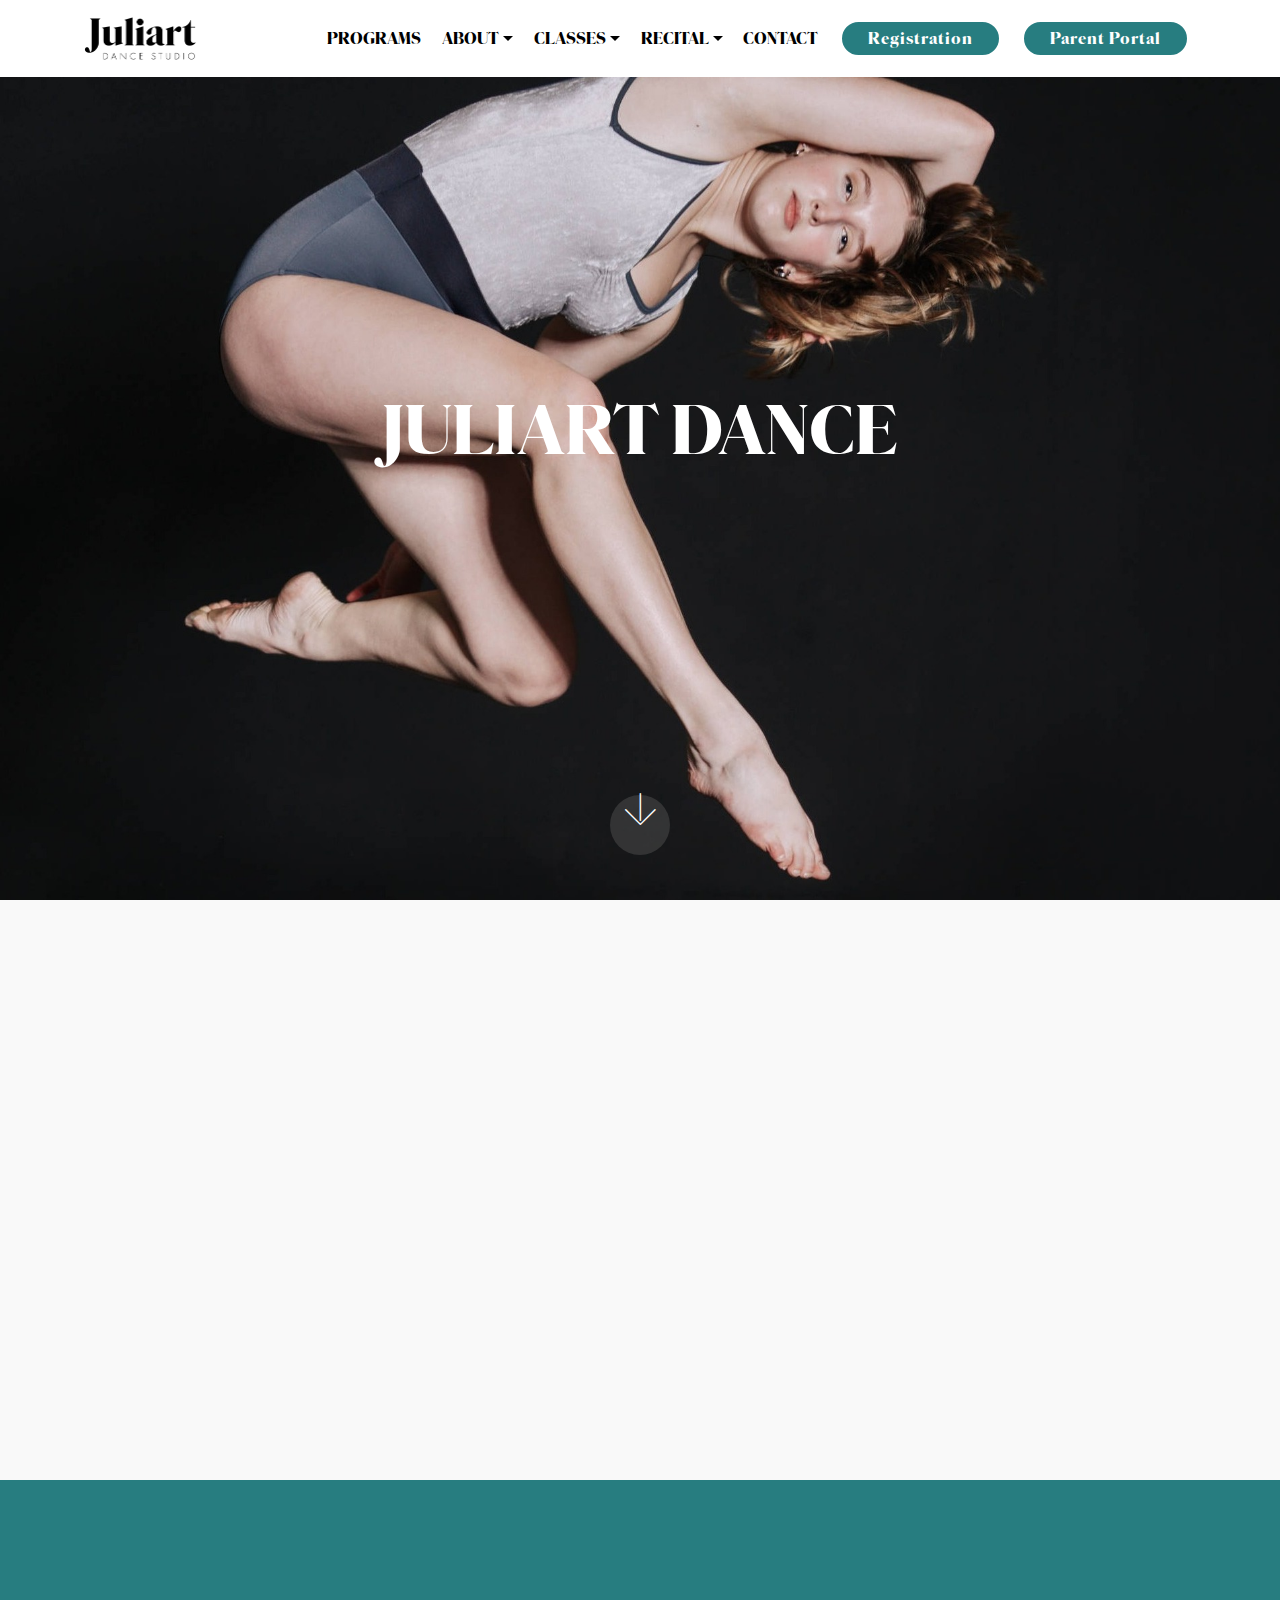
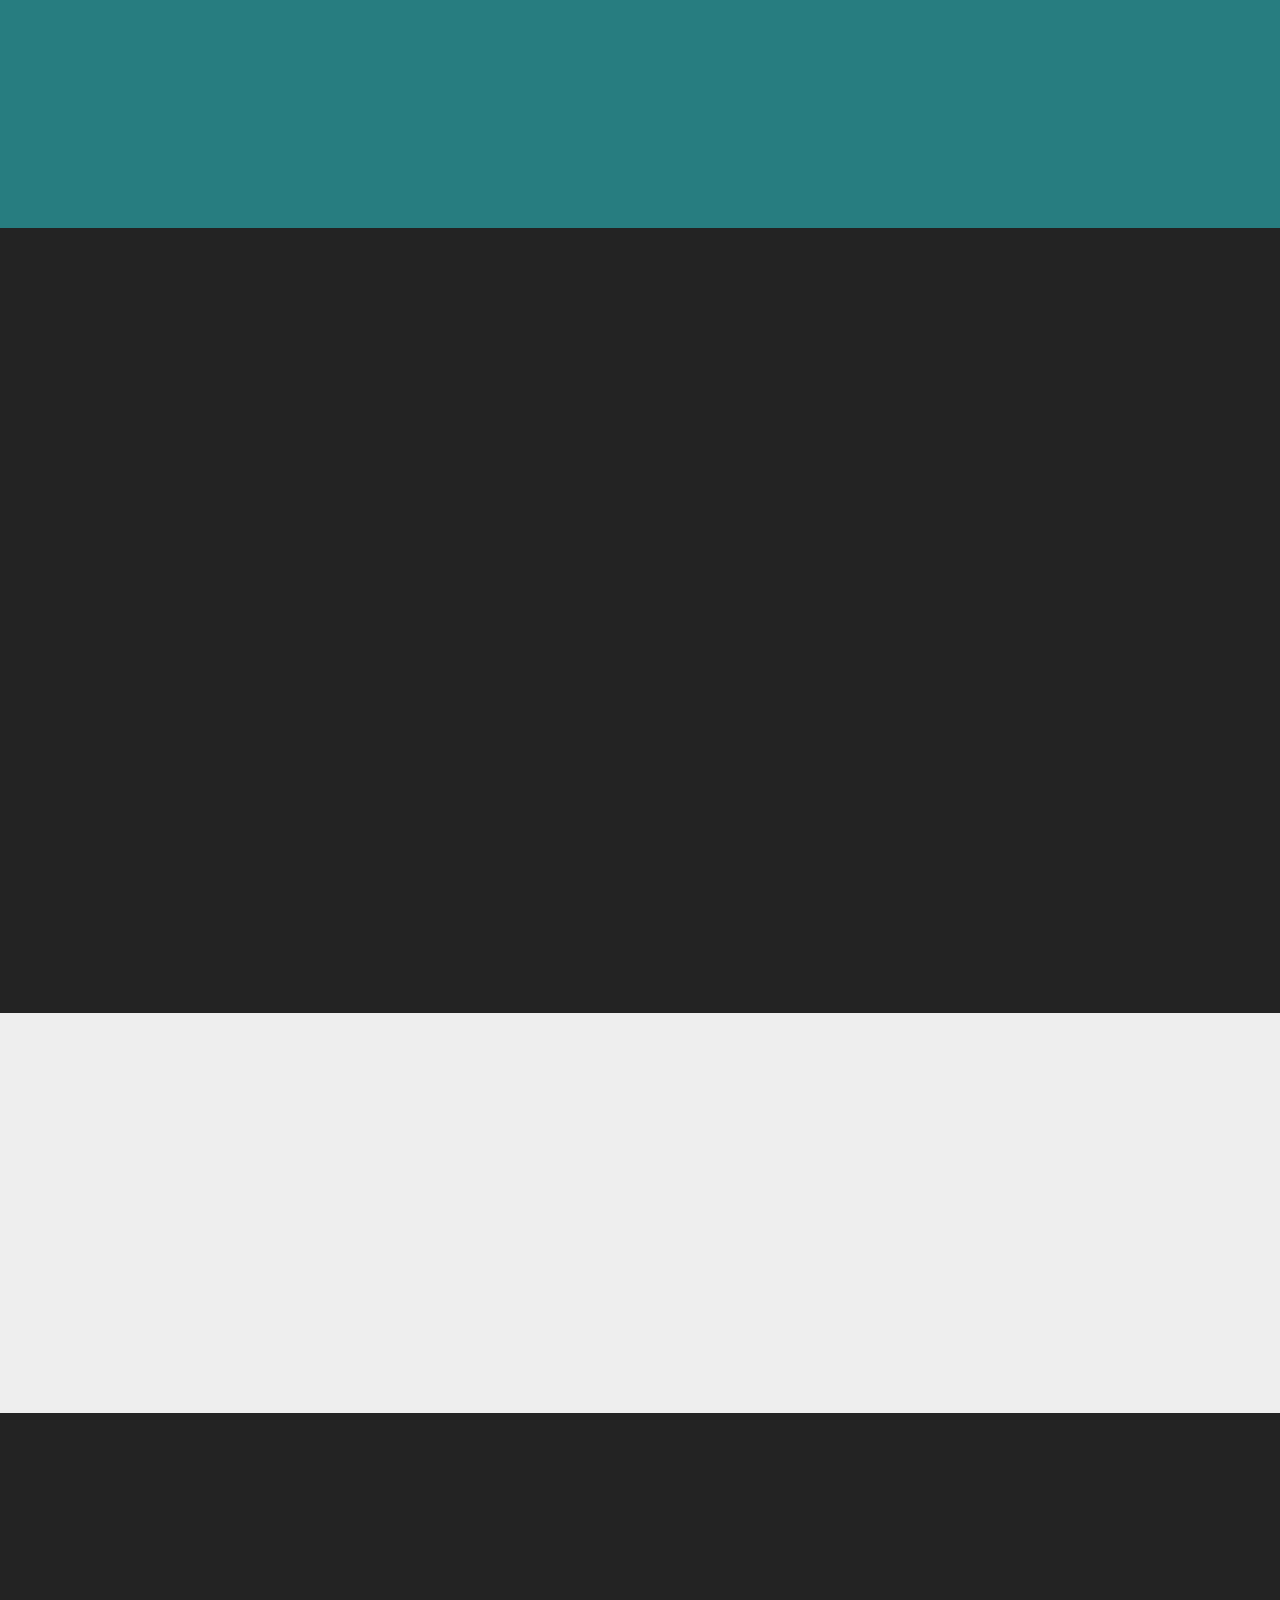
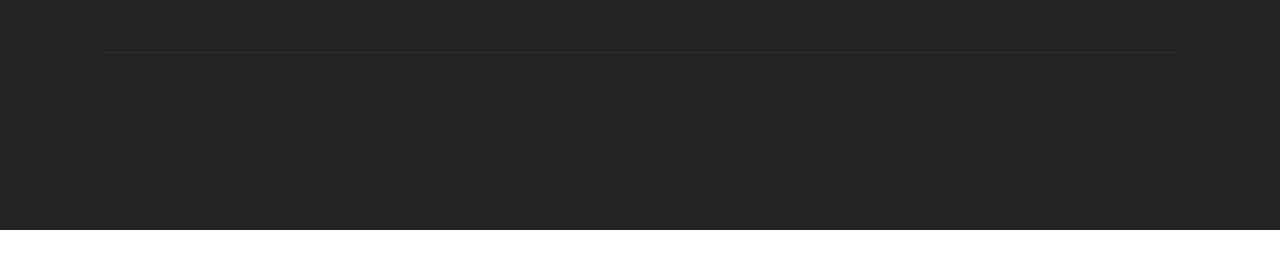
==== commit 8c7762fc: "create github pages" ====
--- a/index.html
+++ b/index.html
@@ -71,8 +71,8 @@
                         PROGRAMS</a></li><li class="nav-item dropdown">
                     <a class="nav-link link text-black dropdown-toggle display-4" href="#" data-toggle="dropdown-submenu" aria-expanded="false">
                         ABOUT</a><div class="dropdown-menu"><a class="text-black dropdown-item text-primary display-4" href="page6.html" aria-expanded="false">Faculty</a></div>
-                </li><li class="nav-item dropdown"><a class="nav-link link text-black dropdown-toggle display-4" href="index.html#content4-n" data-toggle="dropdown-submenu" aria-expanded="false">
-                        CLASSES</a><div class="dropdown-menu"><a class="text-black dropdown-item text-primary display-4" href="assets/files/2022-23-CLASSSCHEDULE10-final.pdf" target="_blank">CLASS SCHEDULE</a><a class="text-black dropdown-item display-4" href="JDSImportantDates.html" aria-expanded="false">IMPORTANT DATES</a><a class="text-black dropdown-item display-4" href="JDSStudioPolicies.html" aria-expanded="false">STUDIO POLICIES<br></a></div></li><li class="nav-item dropdown"><a class="nav-link link text-black text-primary dropdown-toggle display-4" href="#" aria-expanded="true" data-toggle="dropdown-submenu">
+                </li><li class="nav-item dropdown"><a class="nav-link link text-black dropdown-toggle display-4" href="index.html#content4-n" data-toggle="dropdown-submenu" aria-expanded="true">
+                        CLASSES</a><div class="dropdown-menu"><a class="text-black dropdown-item text-primary display-4" href="assets/files/2022-23-CLASSSCHEDULE10-final.pdf" target="_blank">CLASS SCHEDULE</a><a class="text-black dropdown-item display-4" href="JDSImportantDates.html" aria-expanded="false">IMPORTANT DATES</a><a class="text-black dropdown-item display-4" href="JDSStudioPolicies.html" aria-expanded="false">STUDIO POLICIES<br></a></div></li><li class="nav-item dropdown"><a class="nav-link link text-black text-primary dropdown-toggle display-4" href="#" aria-expanded="false" data-toggle="dropdown-submenu">
                         RECITAL</a><div class="dropdown-menu"><a class="text-black text-primary dropdown-item display-4" href="assets/files/2023-RecitalScheduleFlyer-PDF.pdf" aria-expanded="false" target="_blank">Recital Schedule 2023</a><a class="text-black text-primary dropdown-item display-4" href="assets/files/Dress-rehearsallineup2023PDF.pdf" aria-expanded="false" target="_blank">Dress Rehearsal Schedule 2023</a></div></li><li class="nav-item"><a class="nav-link link text-black text-primary display-4" href="index.html#footer1-z">
                         CONTACT</a></li></ul>
             <div class="navbar-buttons mbr-section-btn"><a class="btn btn-sm btn-primary display-4" href="https://dancestudio-pro.com/online/juliartdance" target="_blank">
@@ -113,11 +113,11 @@
     <div class="container">
         <div class="row justify-content-center content-row">
             <div class="media-container-column title col-12 col-lg-7 col-md-6">
-                <h3 class="mbr-section-subtitle align-left mbr-light pb-3 mbr-fonts-style display-7">Registration is now open for our Fall 22/23 class season! Classes run from September 2022 through June 2023. Join us for a fun year of classes, and dance in our Recital in June!&nbsp;</h3>
-                <h2 class="align-left mbr-bold mbr-fonts-style display-2">FALL CLASSES 22/23<br></h2>
+                <h3 class="mbr-section-subtitle align-left mbr-light pb-3 mbr-fonts-style display-7">Registration is now open for our Summer Dance 2023! Summer is a great way to keep up on your dance skills, or maybe try out a different style with no recital commitment. Register now!</h3>
+                <h2 class="align-left mbr-bold mbr-fonts-style display-2">SUMMER DANCE 2023<br></h2>
             </div>
             <div class="media-container-column col-12 col-lg-3 col-md-4">
-                <div class="mbr-section-btn align-right py-4"><a class="btn btn-primary display-4" href="assets/files/2022-23-CLASSSCHEDULE.PDF" target="_blank">FALL SCHEDULE</a>  <a class="btn btn-primary display-4" href="https://dancestudio-pro.com/online/juliartdance" target="_blank">REGISTER NOW</a></div>
+                <div class="mbr-section-btn align-right py-4"><a class="btn btn-primary display-4" href="assets/files/SUMMER-2023DANCE6-weekageslisted.pdf" target="_blank">SUMMER DANCE 6-WEEK SESSIONS</a> <a class="btn btn-primary display-4" href="assets/files/Encanto-DanceCamp.pdf" target="_blank">ENCANTO DANCE CAMP</a> <a class="btn btn-primary display-4" href="assets/files/Pom-PomUnicornCamp.pdf" target="_blank">POM POM UNICORN'S MAGICAL CARNIVAL ON A CLOUD CAMP</a>  <a class="btn btn-primary display-4" href="https://dancestudio-pro.com/online/juliartdance" target="_blank">REGISTER NOW</a></div>
             </div>
         </div>
     </div>
@@ -198,7 +198,7 @@
 
      
 
-    <div class="google-map"><iframe frameborder="0" style="border:0" src="https://www.google.com/maps/embed/v1/place?key=AIzaSyDk89J4FSunMF33ruMVWJaJht_Ro0kvoXs&amp;q=Juliart Dance Studio, 83 E. Long Lake Rd., Troy, MI 48085" allowfullscreen=""></iframe></div>
+    <div class="google-map"><iframe frameborder="0" style="border:0" src="https://www.google.com/maps/embed/v1/place?key=AIzaSyCZI5F_k6S1k46ujh0SNrapM89f7mJxd30&amp;q=Juliart Dance Studio, 83 E. Long Lake Rd., Troy, MI 48085" allowfullscreen=""></iframe></div>
 </section>
 
 <section class="cid-r6z7Ej0DV9" id="footer1-z">
@@ -275,7 +275,7 @@
             </div>
         </div>
     </div>
-</section><section style="background-color: #fff; font-family: -apple-system, BlinkMacSystemFont, 'Segoe UI', 'Roboto', 'Helvetica Neue', Arial, sans-serif; color:#aaa; font-size:12px; padding: 0; align-items: center; display: flex;"><a href="https://mobirise.site/k" style="flex: 1 1; height: 3rem; padding-left: 1rem;"></a><p style="flex: 0 0 auto; margin:0; padding-right:1rem;">How to design your own site - <a href="https://mobirise.site/x" style="color:#aaa;">Check this</a></p></section><script src="assets/web/assets/jquery/jquery.min.js"></script>  <script src="assets/popper/popper.min.js"></script>  <script src="assets/bootstrap/js/bootstrap.min.js"></script>  <script src="assets/tether/tether.min.js"></script>  <script src="assets/smoothscroll/smooth-scroll.js"></script>  <script src="assets/viewportchecker/jquery.viewportchecker.js"></script>  <script src="assets/dropdown/js/nav-dropdown.js"></script>  <script src="assets/dropdown/js/navbar-dropdown.js"></script>  <script src="assets/touchswipe/jquery.touch-swipe.min.js"></script>  <script src="assets/theme/js/script.js"></script>  
+</section><section style="background-color: #fff; font-family: -apple-system, BlinkMacSystemFont, 'Segoe UI', 'Roboto', 'Helvetica Neue', Arial, sans-serif; color:#aaa; font-size:12px; padding: 0; align-items: center; display: flex;"><a href="https://mobirise.site/q" style="flex: 1 1; height: 3rem; padding-left: 1rem;"></a><p style="flex: 0 0 auto; margin:0; padding-right:1rem;">How to make a website - <a href="https://mobirise.site/x" style="color:#aaa;">Get now</a></p></section><script src="assets/web/assets/jquery/jquery.min.js"></script>  <script src="assets/popper/popper.min.js"></script>  <script src="assets/bootstrap/js/bootstrap.min.js"></script>  <script src="assets/tether/tether.min.js"></script>  <script src="assets/smoothscroll/smooth-scroll.js"></script>  <script src="assets/viewportchecker/jquery.viewportchecker.js"></script>  <script src="assets/dropdown/js/nav-dropdown.js"></script>  <script src="assets/dropdown/js/navbar-dropdown.js"></script>  <script src="assets/touchswipe/jquery.touch-swipe.min.js"></script>  <script src="assets/theme/js/script.js"></script>  
   
   
  <div id="scrollToTop" class="scrollToTop mbr-arrow-up"><a style="text-align: center;"><i class="mbr-arrow-up-icon mbr-arrow-up-icon-cm cm-icon cm-icon-smallarrow-up"></i></a></div>
